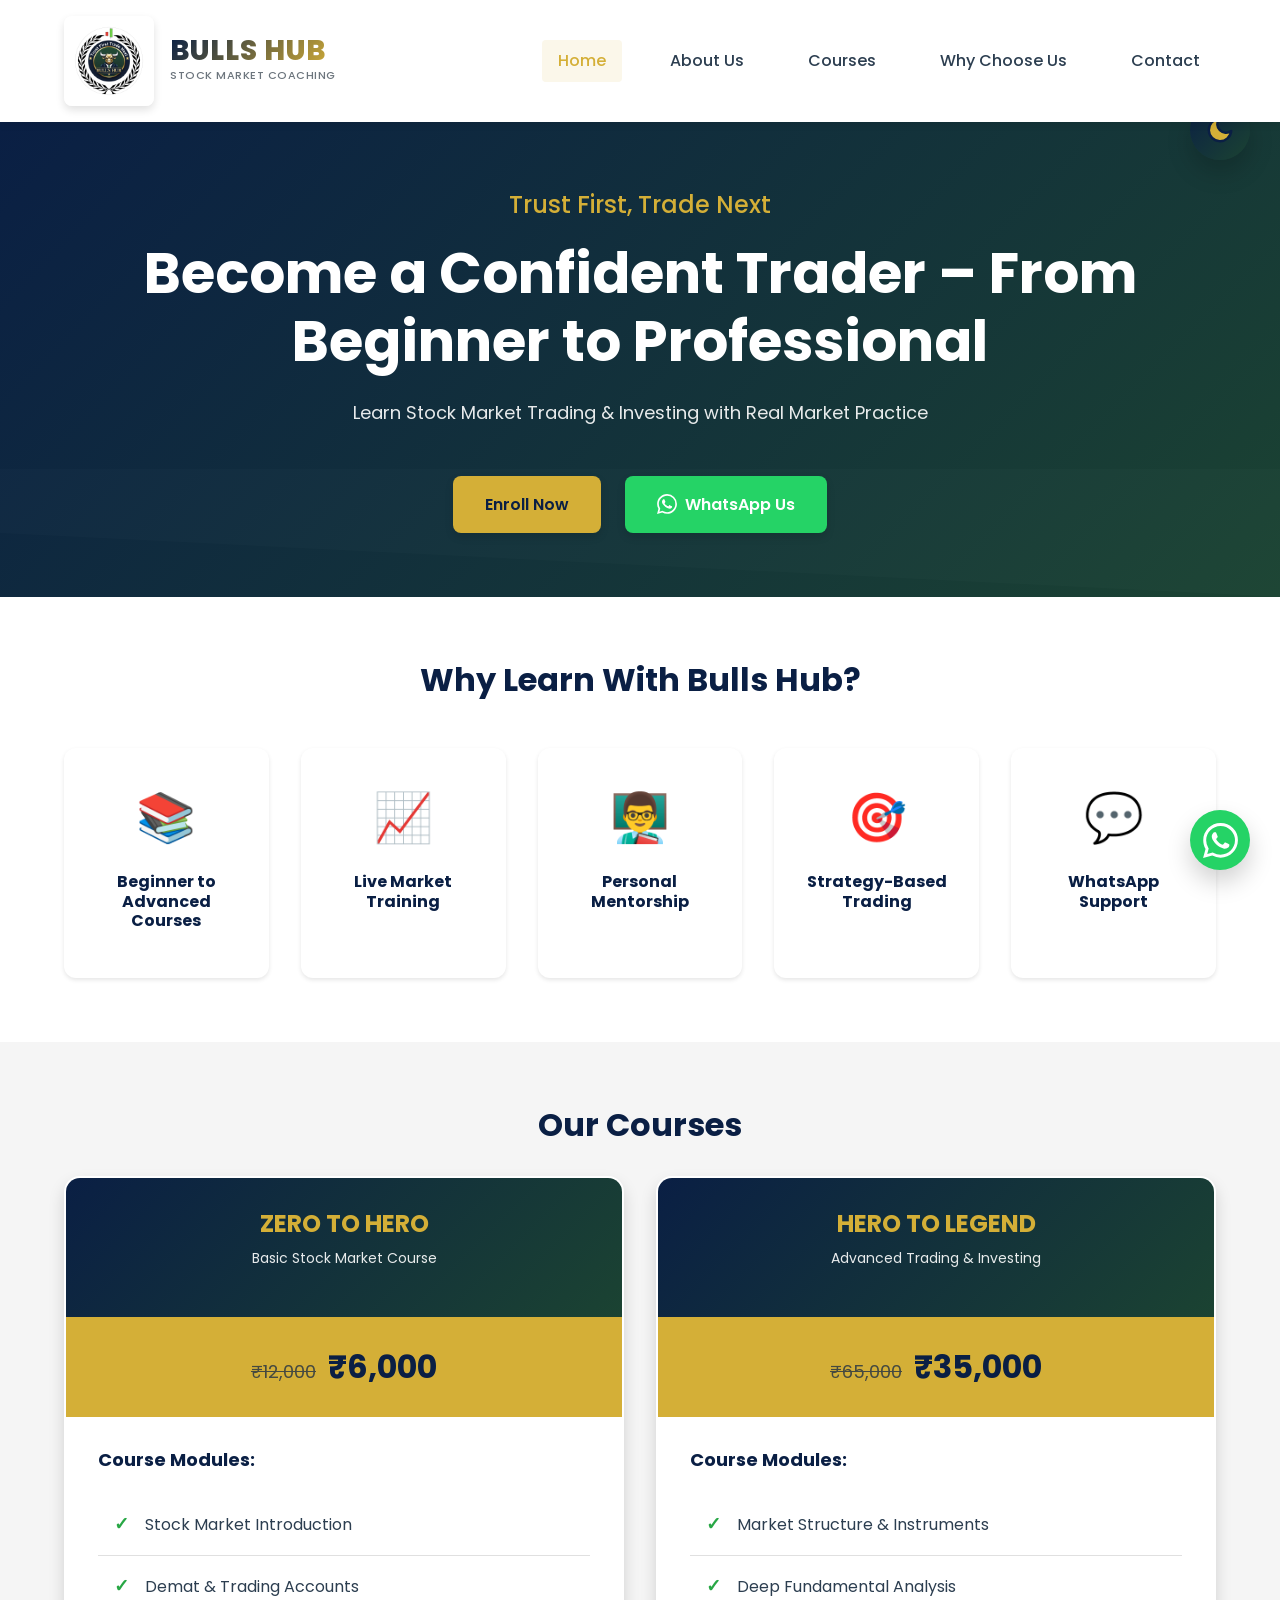
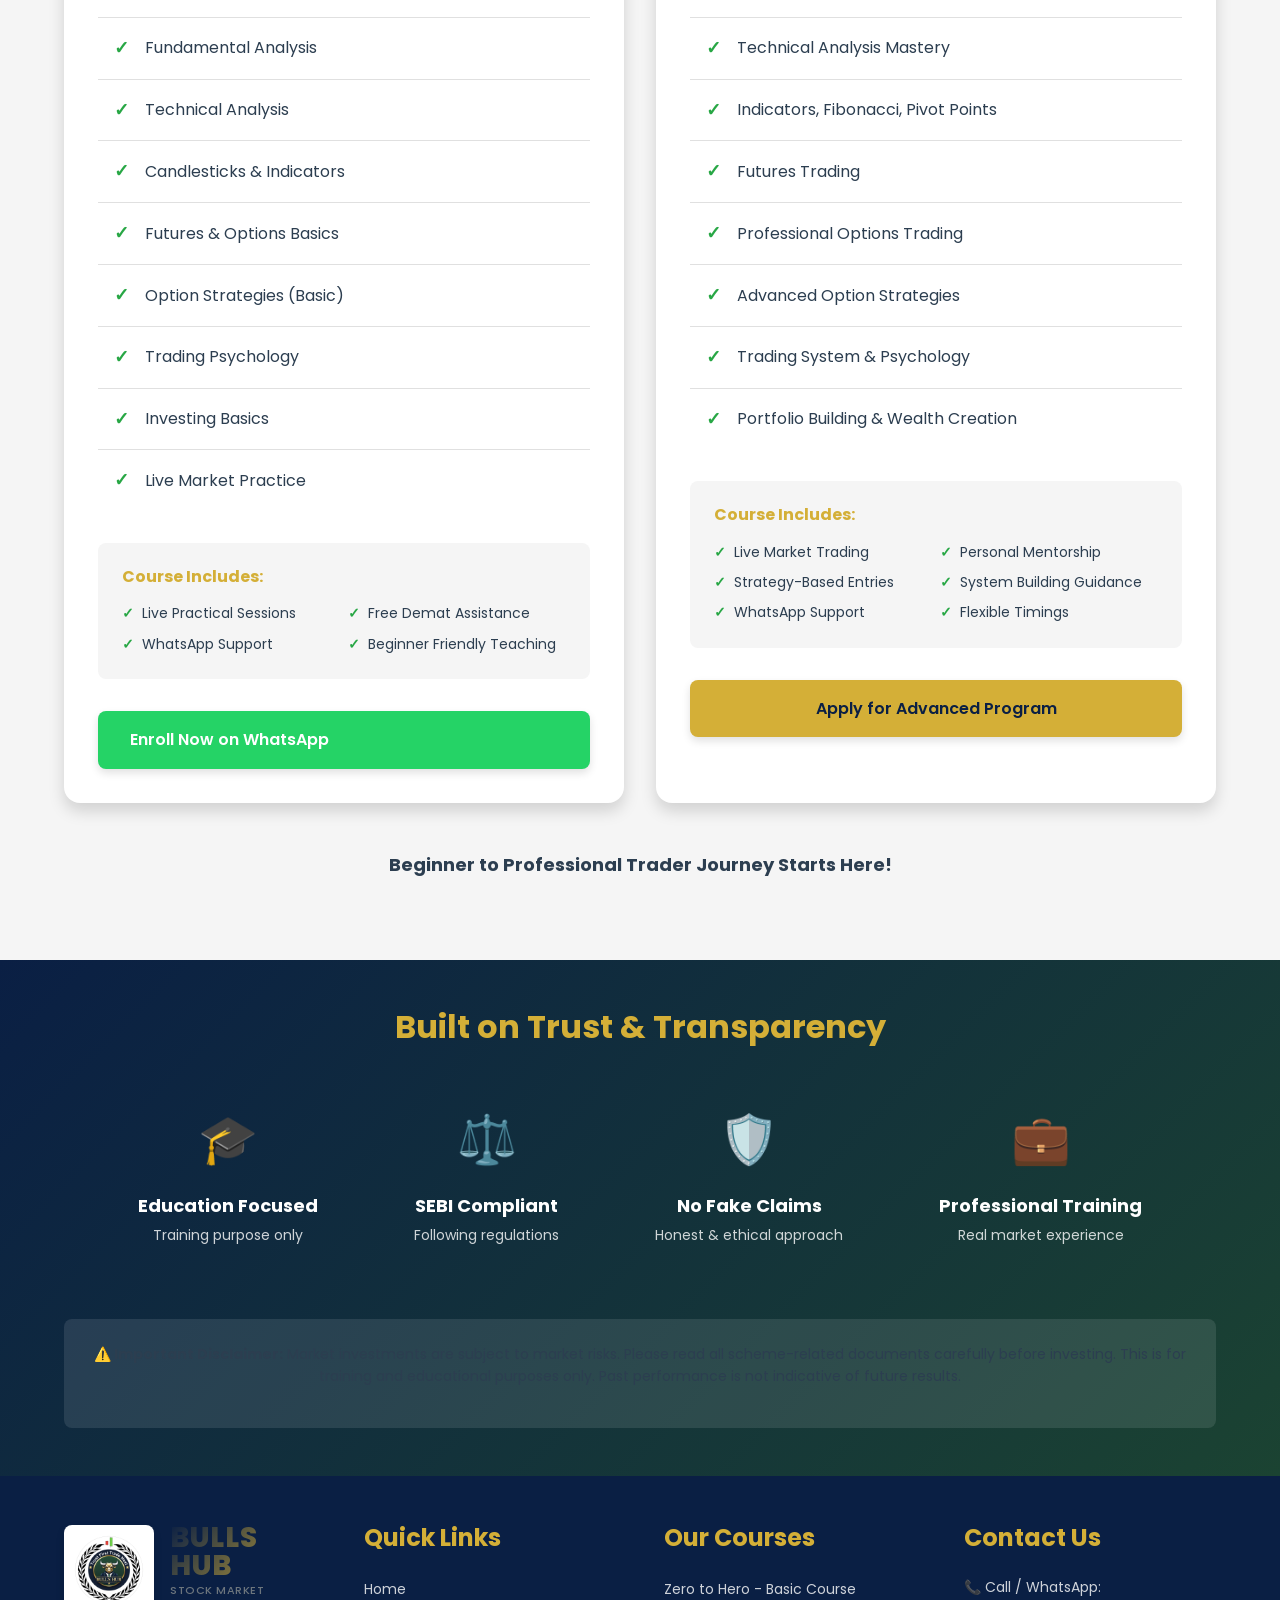
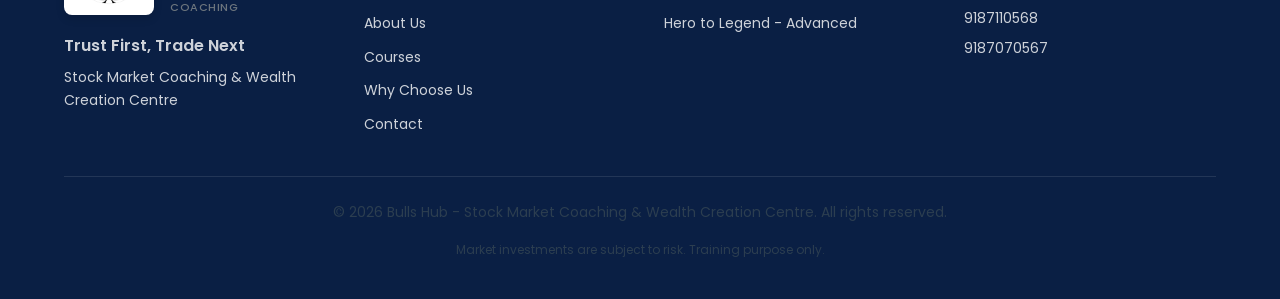
==== index.html @ 7a5d8c14 "Add files via upload" ====
<!DOCTYPE html>
<html lang="en">

<head>
    <meta charset="UTF-8">
    <meta name="viewport" content="width=device-width, initial-scale=1.0">
    <meta name="description"
        content="Bulls Hub - Stock Market Coaching & Wealth Creation Centre. Learn stock market trading and investing from beginner to professional. Trust First, Trade Next.">
    <meta name="keywords"
        content="stock market coaching, trading courses, investing education, Bulls Hub, stock market training India">
    <meta name="author" content="Bulls Hub">

    <!-- Open Graph Meta Tags -->
    <meta property="og:title" content="Bulls Hub - Stock Market Coaching & Wealth Creation Centre">
    <meta property="og:description" content="Become a Confident Trader – From Beginner to Professional">
    <meta property="og:type" content="website">

    <title>Bulls Hub - Stock Market Coaching & Wealth Creation Centre | Trust First, Trade Next</title>

    <!-- Favicon -->
    <link rel="icon" type="image/jpeg" href="assets/logo.jpg">

    <!-- Stylesheet -->
    <link rel="stylesheet" href="css/style.css">
</head>

<body>

    <!-- ============================================
         HEADER & NAVIGATION
         ============================================ -->
    <header class="header" id="header">
        <div class="container">
            <a href="index.html" class="logo-link">
                <img src="assets/logo.jpg" alt="Bulls Hub Logo" class="logo">
                <div class="brand-name">
                    <span class="brand-name-main">Bulls Hub</span>
                    <span class="brand-name-tagline">Stock Market Coaching</span>
                </div>
            </a>

            <nav class="nav" id="nav">
                <a href="index.html" class="nav-link">Home</a>
                <a href="about.html" class="nav-link">About Us</a>
                <a href="courses.html" class="nav-link">Courses</a>
                <a href="why-choose-us.html" class="nav-link">Why Choose Us</a>
                <a href="contact.html" class="nav-link">Contact</a>
            </nav>

            <button class="mobile-menu-toggle" id="mobile-menu-toggle" aria-label="Toggle navigation menu">
                <span>☰</span>
            </button>
        </div>
    </header>

    <!-- ============================================
         DARK/LIGHT MODE TOGGLE
         ============================================ -->
    <button class="theme-toggle" id="theme-toggle" aria-label="Toggle dark mode">
        <svg class="moon-icon" xmlns="http://www.w3.org/2000/svg" viewBox="0 0 24 24">
            <path d="M21 12.79A9 9 0 1 1 11.21 3 7 7 0 0 0 21 12.79z" />
        </svg>
        <svg class="sun-icon" xmlns="http://www.w3.org/2000/svg" viewBox="0 0 24 24">
            <circle cx="12" cy="12" r="5" />
            <line x1="12" y1="1" x2="12" y2="3" />
            <line x1="12" y1="21" x2="12" y2="23" />
            <line x1="4.22" y1="4.22" x2="5.64" y2="5.64" />
            <line x1="18.36" y1="18.36" x2="19.78" y2="19.78" />
            <line x1="1" y1="12" x2="3" y2="12" />
            <line x1="21" y1="12" x2="23" y2="12" />
            <line x1="4.22" y1="19.78" x2="5.64" y2="18.36" />
            <line x1="18.36" y1="5.64" x2="19.78" y2="4.22" />
        </svg>
    </button>

    <script>(function () { const t = localStorage.getItem('theme') || 'light'; document.body.setAttribute('data-theme', t); })();</script>

    <!-- ============================================
         HERO SECTION
         ============================================ -->
    <section class="hero" id="hero">
        <div class="container">
            <p class="tagline">Trust First, Trade Next</p>
            <h1>Become a Confident Trader – From Beginner to Professional</h1>
            <p class="subtitle">Learn Stock Market Trading & Investing with Real Market Practice</p>

            <div class="hero-cta">
                <a href="courses.html" class="btn btn-accent">Enroll Now</a>
                <a href="https://wa.me/919187110568?text=Hello!%20I%20am%20interested%20in%20Bulls%20Hub%20courses"
                    class="btn btn-whatsapp" target="_blank" rel="noopener">
                    <svg xmlns="http://www.w3.org/2000/svg" width="20" height="20" viewBox="0 0 24 24"
                        fill="currentColor">
                        <path
                            d="M17.472 14.382c-.297-.149-1.758-.867-2.03-.967-.273-.099-.471-.148-.67.15-.197.297-.767.966-.94 1.164-.173.199-.347.223-.644.075-.297-.15-1.255-.463-2.39-1.475-.883-.788-1.48-1.761-1.653-2.059-.173-.297-.018-.458.13-.606.134-.133.298-.347.446-.52.149-.174.198-.298.298-.497.099-.198.05-.371-.025-.52-.075-.149-.669-1.612-.916-2.207-.242-.579-.487-.5-.669-.51-.173-.008-.371-.01-.57-.01-.198 0-.52.074-.792.372-.272.297-1.04 1.016-1.04 2.479 0 1.462 1.065 2.875 1.213 3.074.149.198 2.096 3.2 5.077 4.487.709.306 1.262.489 1.694.625.712.227 1.36.195 1.871.118.571-.085 1.758-.719 2.006-1.413.248-.694.248-1.289.173-1.413-.074-.124-.272-.198-.57-.347m-5.421 7.403h-.004a9.87 9.87 0 01-5.031-1.378l-.361-.214-3.741.982.998-3.648-.235-.374a9.86 9.86 0 01-1.51-5.26c.001-5.45 4.436-9.884 9.888-9.884 2.64 0 5.122 1.03 6.988 2.898a9.825 9.825 0 012.893 6.994c-.003 5.45-4.437 9.884-9.885 9.884m8.413-18.297A11.815 11.815 0 0012.05 0C5.495 0 .16 5.335.157 11.892c0 2.096.547 4.142 1.588 5.945L.057 24l6.305-1.654a11.882 11.882 0 005.683 1.448h.005c6.554 0 11.89-5.335 11.893-11.893a11.821 11.821 0 00-3.48-8.413z" />
                    </svg>
                    WhatsApp Us
                </a>
            </div>
        </div>
    </section>

    <!-- ============================================
         HIGHLIGHTS SECTION
         ============================================ -->
    <section class="highlights section" id="highlights">
        <div class="container">
            <h2 class="text-center">Why Learn With Bulls Hub?</h2>

            <div class="highlights-grid">
                <div class="highlight-item">
                    <div class="highlight-icon">📚</div>
                    <h3>Beginner to Advanced Courses</h3>
                </div>

                <div class="highlight-item">
                    <div class="highlight-icon">📈</div>
                    <h3>Live Market Training</h3>
                </div>

                <div class="highlight-item">
                    <div class="highlight-icon">👨‍🏫</div>
                    <h3>Personal Mentorship</h3>
                </div>

                <div class="highlight-item">
                    <div class="highlight-icon">🎯</div>
                    <h3>Strategy-Based Trading</h3>
                </div>

                <div class="highlight-item">
                    <div class="highlight-icon">💬</div>
                    <h3>WhatsApp Support</h3>
                </div>
            </div>
        </div>
    </section>

    <!-- ============================================
         COURSES SECTION
         ============================================ -->
    <section class="section section-alt" id="courses">
        <div class="container">
            <h2 class="text-center mb-lg">Our Courses</h2>

            <div class="grid grid-2">
                <!-- ZERO TO HERO Course -->
                <div class="course-card">
                    <div class="course-header">
                        <h3>ZERO TO HERO</h3>
                        <p class="subtitle">Basic Stock Market Course</p>
                    </div>

                    <div class="course-price">
                        <span class="price-original">₹12,000</span>
                        <span class="price-current">₹6,000</span>
                    </div>

                    <div class="course-body">
                        <h4 class="mb-md">Course Modules:</h4>
                        <ul class="course-modules">
                            <li>Stock Market Introduction</li>
                            <li>Demat & Trading Accounts</li>
                            <li>Fundamental Analysis</li>
                            <li>Technical Analysis</li>
                            <li>Candlesticks & Indicators</li>
                            <li>Futures & Options Basics</li>
                            <li>Option Strategies (Basic)</li>
                            <li>Trading Psychology</li>
                            <li>Investing Basics</li>
                            <li>Live Market Practice</li>
                        </ul>

                        <div class="course-includes">
                            <h4>Course Includes:</h4>
                            <ul>
                                <li>Live Practical Sessions</li>
                                <li>Free Demat Assistance</li>
                                <li>WhatsApp Support</li>
                                <li>Beginner Friendly Teaching</li>
                            </ul>
                        </div>

                        <a href="https://wa.me/919187110568?text=I%20want%20to%20enroll%20in%20ZERO%20TO%20HERO%20course"
                            class="btn btn-whatsapp" style="width: 100%;" target="_blank" rel="noopener">
                            Enroll Now on WhatsApp
                        </a>
                    </div>
                </div>

                <!-- HERO TO LEGEND Course -->
                <div class="course-card">
                    <div class="course-header">
                        <h3>HERO TO LEGEND</h3>
                        <p class="subtitle">Advanced Trading & Investing</p>
                    </div>

                    <div class="course-price">
                        <span class="price-original">₹65,000</span>
                        <span class="price-current">₹35,000</span>
                    </div>

                    <div class="course-body">
                        <h4 class="mb-md">Course Modules:</h4>
                        <ul class="course-modules">
                            <li>Market Structure & Instruments</li>
                            <li>Deep Fundamental Analysis</li>
                            <li>Technical Analysis Mastery</li>
                            <li>Indicators, Fibonacci, Pivot Points</li>
                            <li>Futures Trading</li>
                            <li>Professional Options Trading</li>
                            <li>Advanced Option Strategies</li>
                            <li>Trading System & Psychology</li>
                            <li>Portfolio Building & Wealth Creation</li>
                        </ul>

                        <div class="course-includes">
                            <h4>Course Includes:</h4>
                            <ul>
                                <li>Live Market Trading</li>
                                <li>Personal Mentorship</li>
                                <li>Strategy-Based Entries</li>
                                <li>System Building Guidance</li>
                                <li>WhatsApp Support</li>
                                <li>Flexible Timings</li>
                            </ul>
                        </div>

                        <a href="https://wa.me/919187110568?text=I%20want%20to%20apply%20for%20HERO%20TO%20LEGEND%20program"
                            class="btn btn-accent" style="width: 100%;" target="_blank" rel="noopener">
                            Apply for Advanced Program
                        </a>
                    </div>
                </div>
            </div>

            <div class="text-center mt-xl">
                <p style="font-size: 18px; color: var(--color-text-dark);">
                    <strong>Beginner to Professional Trader Journey Starts Here!</strong>
                </p>
            </div>
        </div>
    </section>

    <!-- ============================================
         TRUST SECTION
         ============================================ -->
    <section class="trust-section" id="trust">
        <div class="container">
            <h2>Built on Trust & Transparency</h2>

            <div class="trust-badges">
                <div class="trust-badge">
                    <div class="trust-badge-icon">🎓</div>
                    <h4>Education Focused</h4>
                    <p>Training purpose only</p>
                </div>

                <div class="trust-badge">
                    <div class="trust-badge-icon">⚖️</div>
                    <h4>SEBI Compliant</h4>
                    <p>Following regulations</p>
                </div>

                <div class="trust-badge">
                    <div class="trust-badge-icon">🛡️</div>
                    <h4>No Fake Claims</h4>
                    <p>Honest & ethical approach</p>
                </div>

                <div class="trust-badge">
                    <div class="trust-badge-icon">💼</div>
                    <h4>Professional Training</h4>
                    <p>Real market experience</p>
                </div>
            </div>

            <div class="disclaimer">
                <p><strong>⚠️ Important Disclaimer:</strong> Market investments are subject to market risks. Please read
                    all scheme-related documents carefully before investing. This is for training and educational
                    purposes only. Past performance is not indicative of future results.</p>
            </div>
        </div>
    </section>

    <!-- ============================================
         FOOTER
         ============================================ -->
    <footer class="footer" id="footer">
        <div class="container">
            <div class="footer-content">
                <div class="footer-section">
                    <div style="display: flex; align-items: center; gap: 16px; margin-bottom: 16px;">
                        <img src="assets/logo.jpg" alt="Bulls Hub Logo" class="logo">
                        <div class="brand-name">
                            <span class="brand-name-main">Bulls Hub</span>
                            <span class="brand-name-tagline">Stock Market Coaching</span>
                        </div>
                    </div>
                    <p class="text-gold" style="font-weight: 600; font-size: 16px;">Trust First, Trade Next</p>
                    <p>Stock Market Coaching & Wealth Creation Centre</p>
                </div>

                <div class="footer-section">
                    <h3>Quick Links</h3>
                    <ul class="footer-links">
                        <li><a href="index.html">Home</a></li>
                        <li><a href="about.html">About Us</a></li>
                        <li><a href="courses.html">Courses</a></li>
                        <li><a href="why-choose-us.html">Why Choose Us</a></li>
                        <li><a href="contact.html">Contact</a></li>
                    </ul>
                </div>

                <div class="footer-section">
                    <h3>Our Courses</h3>
                    <ul class="footer-links">
                        <li><a href="courses.html#zero-to-hero">Zero to Hero - Basic Course</a></li>
                        <li><a href="courses.html#hero-to-legend">Hero to Legend - Advanced</a></li>
                    </ul>
                </div>

                <div class="footer-section">
                    <h3>Contact Us</h3>
                    <p>📞 Call / WhatsApp:</p>
                    <p><a href="tel:+919187110568">9187110568</a></p>
                    <p><a href="tel:+919187070567">9187070567</a></p>
                </div>
            </div>

            <div class="footer-bottom">
                <p>&copy; 2026 Bulls Hub - Stock Market Coaching & Wealth Creation Centre. All rights reserved.</p>
                <p style="margin-top: 8px; font-size: 12px;">Market investments are subject to risk. Training purpose
                    only.</p>
            </div>
        </div>
    </footer>

    <!-- ============================================
         WHATSAPP FLOATING BUTTON
         ============================================ -->
    <a href="https://wa.me/919187110568" class="whatsapp-float" target="_blank" rel="noopener"
        aria-label="Contact us on WhatsApp">
        <svg xmlns="http://www.w3.org/2000/svg" viewBox="0 0 24 24">
            <path
                d="M17.472 14.382c-.297-.149-1.758-.867-2.03-.967-.273-.099-.471-.148-.67.15-.197.297-.767.966-.94 1.164-.173.199-.347.223-.644.075-.297-.15-1.255-.463-2.39-1.475-.883-.788-1.48-1.761-1.653-2.059-.173-.297-.018-.458.13-.606.134-.133.298-.347.446-.52.149-.174.198-.298.298-.497.099-.198.05-.371-.025-.52-.075-.149-.669-1.612-.916-2.207-.242-.579-.487-.5-.669-.51-.173-.008-.371-.01-.57-.01-.198 0-.52.074-.792.372-.272.297-1.04 1.016-1.04 2.479 0 1.462 1.065 2.875 1.213 3.074.149.198 2.096 3.2 5.077 4.487.709.306 1.262.489 1.694.625.712.227 1.36.195 1.871.118.571-.085 1.758-.719 2.006-1.413.248-.694.248-1.289.173-1.413-.074-.124-.272-.198-.57-.347m-5.421 7.403h-.004a9.87 9.87 0 01-5.031-1.378l-.361-.214-3.741.982.998-3.648-.235-.374a9.86 9.86 0 01-1.51-5.26c.001-5.45 4.436-9.884 9.888-9.884 2.64 0 5.122 1.03 6.988 2.898a9.825 9.825 0 012.893 6.994c-.003 5.45-4.437 9.884-9.885 9.884m8.413-18.297A11.815 11.815 0 0012.05 0C5.495 0 .16 5.335.157 11.892c0 2.096.547 4.142 1.588 5.945L.057 24l6.305-1.654a11.882 11.882 0 005.683 1.448h.005c6.554 0 11.89-5.335 11.893-11.893a11.821 11.821 0 00-3.48-8.413z" />
        </svg>
    </a>

    <!-- JavaScript -->
    <script src="js/main.js"></script>
</body>

</html>
---- css/style.css ----
/* ============================================
   BULLS HUB - Stock Market Coaching Institute
   Design System & Styles
   ============================================ */

/* ============================================
   IMPORTS
   ============================================ */
@import url('https://fonts.googleapis.com/css2?family=Poppins:wght@300;400;500;600;700&display=swap');

/* ============================================
   CSS VARIABLES - DESIGN TOKENS
   ============================================ */
:root {
  /* Colors */
  --color-primary: #0A1F44;
  /* Dark Navy Blue */
  --color-secondary: #1B4332;
  /* Deep Green */
  --color-accent: #D4AF37;
  /* Gold */
  --color-bg-white: #FFFFFF;
  --color-bg-light: #F5F5F5;
  --color-text-dark: #2C3E50;
  --color-text-light: #6C757D;
  --color-success: #28A745;
  --color-danger: #DC3545;
  --color-border: #E0E0E0;

  /* Typography */
  --font-family: 'Poppins', sans-serif;
  --font-size-base: 16px;
  --font-size-sm: 14px;
  --font-size-lg: 18px;
  --font-size-xl: 24px;
  --font-size-2xl: 32px;
  --font-size-3xl: 48px;
  --line-height: 1.6;

  /* Spacing */
  --spacing-xs: 8px;
  --spacing-sm: 16px;
  --spacing-md: 24px;
  --spacing-lg: 32px;
  --spacing-xl: 48px;
  --spacing-2xl: 64px;

  /* Border Radius */
  --radius-sm: 4px;
  --radius-md: 8px;
  --radius-lg: 12px;
  --radius-xl: 16px;

  /* Shadows */
  --shadow-sm: 0 2px 4px rgba(0, 0, 0, 0.1);
  --shadow-md: 0 4px 8px rgba(0, 0, 0, 0.12);
  --shadow-lg: 0 8px 16px rgba(0, 0, 0, 0.15);
  --shadow-xl: 0 12px 24px rgba(0, 0, 0, 0.18);

  /* Transitions */
  --transition-fast: 0.2s ease;
  --transition-base: 0.3s ease;
  --transition-slow: 0.5s ease;
}

/* ============================================
   DARK MODE VARIABLES
   ============================================ */
[data-theme="dark"] {
  /* Dark Mode Colors */
  --color-primary: #1E3A5F;
  /* Lighter Navy Blue for better contrast */
  --color-secondary: #2D5F4A;
  /* Lighter Deep Green */
  --color-accent: #F4D03F;
  /* Brighter Gold */
  --color-bg-white: #0F172A;
  /* Very Dark Blue-Gray */
  --color-bg-light: #1E293B;
  /* Slightly Lighter Dark */
  --color-text-dark: #F8FAFC;
  /* Off-White Text */
  --color-text-light: #94A3B8;
  /* Muted Text */
  --color-success: #4ADE80;
  --color-danger: #F87171;
  --color-border: #334155;

  /* Shadows for dark mode */
  --shadow-sm: 0 2px 4px rgba(0, 0, 0, 0.4);
  --shadow-md: 0 4px 8px rgba(0, 0, 0, 0.5);
  --shadow-lg: 0 8px 16px rgba(0, 0, 0, 0.6);
  --shadow-xl: 0 12px 24px rgba(0, 0, 0, 0.7);
}

/* ============================================
   RESET & BASE STYLES
   ============================================ */
* {
  margin: 0;
  padding: 0;
  box-sizing: border-box;
}

html {
  scroll-behavior: smooth;
  font-size: var(--font-size-base);
}

body {
  font-family: var(--font-family);
  line-height: var(--line-height);
  color: var(--color-text-dark);
  background-color: var(--color-bg-white);
  overflow-x: hidden;
  cursor: url('../assets/bull-cursor.svg') 16 16, auto;
  transition: background-color var(--transition-base), color var(--transition-base);
}

/* ============================================
   DARK/LIGHT MODE TOGGLE
   ============================================ */
.theme-toggle {
  position: fixed;
  bottom: 100px;
  /* Above WhatsApp button */
  right: var(--spacing-md);
  width: 50px;
  height: 50px;
  border-radius: 50%;
  background: var(--color-bg-white);
  border: 1px solid var(--color-border);
  display: flex;
  align-items: center;
  justify-content: center;
  cursor: url('../assets/bull-cursor-gold.svg') 16 16, pointer;
  z-index: 1000;
  box-shadow: var(--shadow-lg);
  transition: var(--transition-base);
}

.theme-toggle:hover {
  transform: scale(1.1) rotate(15deg);
  background: var(--color-accent);
}

.theme-toggle svg {
  width: 24px;
  height: 24px;
  fill: none;
  stroke: var(--color-primary);
  stroke-width: 2;
  stroke-linecap: round;
  stroke-linejoin: round;
  transition: var(--transition-base);
}

.theme-toggle:hover svg {
  stroke: var(--color-bg-white);
}

[data-theme="dark"] .theme-toggle {
  background: var(--color-bg-light);
  border-color: var(--color-border);
}

[data-theme="dark"] .theme-toggle svg {
  stroke: var(--color-accent);
}

img {
  max-width: 100%;
  height: auto;
  display: block;
}

a {
  text-decoration: none;
  color: inherit;
  transition: var(--transition-base);
  cursor: url('../assets/bull-cursor-gold.svg') 16 16, pointer;
}

button,
.btn {
  cursor: url('../assets/bull-cursor-gold.svg') 16 16, pointer;
}

ul,
ol {
  list-style: none;
}

/* ============================================
   TYPOGRAPHY
   ============================================ */
h1,
h2,
h3,
h4,
h5,
h6 {
  font-weight: 700;
  line-height: 1.2;
  margin-bottom: var(--spacing-sm);
  color: var(--color-primary);
}

h1 {
  font-size: var(--font-size-3xl);
}

h2 {
  font-size: var(--font-size-2xl);
}

h3 {
  font-size: var(--font-size-xl);
}

h4 {
  font-size: var(--font-size-lg);
}

p {
  margin-bottom: var(--spacing-sm);
  color: var(--color-text-dark);
}

.text-center {
  text-align: center;
}

.text-gold {
  color: var(--color-accent);
}

.text-white {
  color: var(--color-bg-white);
}

/* ============================================
   LAYOUT UTILITIES
   ============================================ */
.container {
  max-width: 1200px;
  margin: 0 auto;
  padding: 0 var(--spacing-md);
}

.section {
  padding: var(--spacing-2xl) 0;
}

.section-alt {
  background-color: var(--color-bg-light);
}

.grid {
  display: grid;
  gap: var(--spacing-lg);
}

.grid-2 {
  grid-template-columns: repeat(auto-fit, minmax(300px, 1fr));
}

.grid-3 {
  grid-template-columns: repeat(auto-fit, minmax(250px, 1fr));
}

.flex {
  display: flex;
  gap: var(--spacing-md);
}

.flex-center {
  display: flex;
  justify-content: center;
  align-items: center;
}

.flex-between {
  display: flex;
  justify-content: space-between;
  align-items: center;
}

/* ============================================
   HEADER & NAVIGATION
   ============================================ */
.header {
  background-color: var(--color-bg-white);
  box-shadow: var(--shadow-md);
  position: sticky;
  top: 0;
  z-index: 1000;
  transition: var(--transition-base);
}

.header .container {
  display: flex;
  justify-content: space-between;
  align-items: center;
  padding: var(--spacing-sm) var(--spacing-md);
}

.logo-link {
  display: flex;
  align-items: center;
  gap: var(--spacing-sm);
  text-decoration: none;
}

.logo {
  height: 90px;
  width: auto;
  border-radius: var(--radius-md);
  box-shadow: var(--shadow-md);
  transition: var(--transition-base);
}

.logo:hover {
  transform: scale(1.05);
  box-shadow: var(--shadow-lg);
}

.brand-name {
  display: flex;
  flex-direction: column;
  gap: 2px;
}

.brand-name-main {
  font-size: 28px;
  font-weight: 800;
  background: linear-gradient(135deg, var(--color-primary), var(--color-accent));
  -webkit-background-clip: text;
  -webkit-text-fill-color: transparent;
  background-clip: text;
  letter-spacing: 1px;
  text-transform: uppercase;
  line-height: 1;
}

.brand-name-tagline {
  font-size: 11px;
  color: var(--color-text-light);
  font-weight: 500;
  letter-spacing: 0.5px;
  text-transform: uppercase;
}

.nav {
  display: flex;
  gap: var(--spacing-lg);
  align-items: center;
}

.nav-link {
  font-weight: 500;
  color: var(--color-text-dark);
  padding: var(--spacing-xs) var(--spacing-sm);
  border-radius: var(--radius-sm);
  transition: var(--transition-fast);
}

.nav-link:hover,
.nav-link.active {
  color: var(--color-accent);
  background-color: rgba(212, 175, 55, 0.1);
}

.mobile-menu-toggle {
  display: none;
  background: none;
  border: none;
  font-size: 28px;
  color: var(--color-primary);
  cursor: url('../assets/bull-cursor-gold.svg') 16 16, pointer;
}

/* ============================================
   BUTTONS
   ============================================ */
.btn {
  display: inline-block;
  padding: var(--spacing-sm) var(--spacing-lg);
  font-size: var(--font-size-base);
  font-weight: 600;
  text-align: center;
  border-radius: var(--radius-md);
  border: none;
  cursor: pointer;
  transition: var(--transition-base);
  text-decoration: none;
}

.btn-primary {
  background: linear-gradient(135deg, var(--color-primary), var(--color-secondary));
  color: var(--color-bg-white);
  box-shadow: var(--shadow-md);
}

.btn-primary:hover {
  transform: translateY(-2px);
  box-shadow: var(--shadow-lg);
}

.btn-accent {
  background-color: var(--color-accent);
  color: var(--color-primary);
  box-shadow: var(--shadow-md);
}

.btn-accent:hover {
  background-color: #C5A028;
  transform: translateY(-2px);
  box-shadow: var(--shadow-lg);
}

.btn-whatsapp {
  background-color: #25D366;
  color: var(--color-bg-white);
  box-shadow: var(--shadow-md);
  display: inline-flex;
  align-items: center;
  gap: var(--spacing-xs);
}

.btn-whatsapp:hover {
  background-color: #20BA5A;
  transform: translateY(-2px);
  box-shadow: var(--shadow-lg);
}

.btn-outline {
  background-color: transparent;
  border: 2px solid var(--color-primary);
  color: var(--color-primary);
}

.btn-outline:hover {
  background-color: var(--color-primary);
  color: var(--color-bg-white);
}

/* ============================================
   HERO SECTION
   ============================================ */
.hero {
  background: linear-gradient(135deg, var(--color-primary) 0%, var(--color-secondary) 100%);
  color: var(--color-bg-white);
  padding: var(--spacing-2xl) 0;
  text-align: center;
  position: relative;
  overflow: hidden;
}

.hero::before {
  content: '';
  position: absolute;
  top: 0;
  left: 0;
  right: 0;
  bottom: 0;
  background: url('data:image/svg+xml,<svg xmlns="http://www.w3.org/2000/svg" viewBox="0 0 1200 120"><path d="M0,0 L1200,0 L1200,120 L0,60 Z" fill="rgba(255,255,255,0.05)"/></svg>') repeat-x bottom;
  opacity: 0.3;
  pointer-events: none;
}

.hero .container {
  position: relative;
  z-index: 1;
}

.hero h1 {
  color: var(--color-bg-white);
  font-size: clamp(32px, 5vw, 56px);
  margin-bottom: var(--spacing-md);
  animation: fadeInUp 0.8s ease;
}

.hero .tagline {
  font-size: var(--font-size-xl);
  color: var(--color-accent);
  margin-bottom: var(--spacing-sm);
  font-weight: 500;
  animation: fadeInUp 0.8s ease 0.2s both;
}

.hero .subtitle {
  font-size: var(--font-size-lg);
  margin-bottom: var(--spacing-xl);
  color: rgba(255, 255, 255, 0.9);
  max-width: 800px;
  margin-left: auto;
  margin-right: auto;
  animation: fadeInUp 0.8s ease 0.4s both;
}

.hero-cta {
  display: flex;
  gap: var(--spacing-md);
  justify-content: center;
  flex-wrap: wrap;
  animation: fadeInUp 0.8s ease 0.6s both;
}

/* ============================================
   CARDS
   ============================================ */
.card {
  background-color: var(--color-bg-white);
  border-radius: var(--radius-lg);
  padding: var(--spacing-lg);
  box-shadow: var(--shadow-md);
  transition: var(--transition-base);
  border: 1px solid var(--color-border);
}

.card:hover {
  transform: translateY(-4px);
  box-shadow: var(--shadow-xl);
}

.card-icon {
  width: 60px;
  height: 60px;
  background: linear-gradient(135deg, var(--color-primary), var(--color-secondary));
  border-radius: var(--radius-md);
  display: flex;
  align-items: center;
  justify-content: center;
  margin-bottom: var(--spacing-md);
  font-size: 28px;
  color: var(--color-bg-white);
}

.card h3 {
  margin-bottom: var(--spacing-sm);
  color: var(--color-primary);
}

.card p {
  color: var(--color-text-light);
  font-size: var(--font-size-sm);
}

/* ============================================
   INFO CARDS (Themed blocks)
   ============================================ */
.info-card {
  padding: var(--spacing-lg);
  border-radius: var(--radius-lg);
  margin-bottom: var(--spacing-lg);
  background-color: var(--color-bg-light);
  border-left: 4px solid var(--color-accent);
  transition: var(--transition-base);
}

.info-card-blue {
  border-left-color: var(--color-primary);
}

.info-card h4 {
  color: var(--color-primary);
  margin-bottom: var(--spacing-sm);
}

/* ============================================
   COURSE CARDS
   ============================================ */
.course-card {
  background-color: var(--color-bg-white);
  border-radius: var(--radius-xl);
  overflow: hidden;
  box-shadow: var(--shadow-lg);
  transition: var(--transition-base);
  border: 2px solid transparent;
}

.course-card:hover {
  transform: translateY(-8px);
  box-shadow: var(--shadow-xl);
  border-color: var(--color-accent);
}

.course-header {
  background: linear-gradient(135deg, var(--color-primary), var(--color-secondary));
  color: var(--color-bg-white);
  padding: var(--spacing-lg);
  text-align: center;
}

.course-header h3 {
  color: var(--color-accent);
  font-size: var(--font-size-xl);
  margin-bottom: var(--spacing-xs);
}

.course-header .subtitle {
  font-size: var(--font-size-sm);
  color: rgba(255, 255, 255, 0.9);
}

.course-price {
  background-color: var(--color-accent);
  color: var(--color-primary);
  padding: var(--spacing-md);
  text-align: center;
}

.price-original {
  text-decoration: line-through;
  font-size: var(--font-size-lg);
  opacity: 0.7;
  margin-right: var(--spacing-xs);
}

.price-current {
  font-size: var(--font-size-2xl);
  font-weight: 700;
}

.course-body {
  padding: var(--spacing-lg);
}

.course-modules {
  list-style: none;
  margin-bottom: var(--spacing-lg);
}

.course-modules li {
  padding: var(--spacing-sm);
  border-bottom: 1px solid var(--color-border);
  display: flex;
  align-items: center;
  gap: var(--spacing-sm);
}

.course-modules li:last-child {
  border-bottom: none;
}

.course-modules li::before {
  content: '✓';
  color: var(--color-success);
  font-weight: 700;
  font-size: var(--font-size-lg);
}

.course-includes {
  background-color: var(--color-bg-light);
  padding: var(--spacing-md);
  border-radius: var(--radius-md);
  margin-bottom: var(--spacing-lg);
}

.course-includes h4 {
  color: var(--color-accent);
  margin-bottom: var(--spacing-sm);
  font-size: var(--font-size-base);
}

.course-includes ul {
  display: grid;
  grid-template-columns: repeat(auto-fit, minmax(200px, 1fr));
  gap: var(--spacing-xs);
}

.course-includes li {
  display: flex;
  align-items: center;
  gap: var(--spacing-xs);
  font-size: var(--font-size-sm);
}

.course-includes li::before {
  content: '✓';
  color: var(--color-success);
  font-weight: 700;
}

/* ============================================
   HIGHLIGHTS SECTION
   ============================================ */
.highlights {
  padding: var(--spacing-2xl) 0;
}

.highlights-grid {
  display: grid;
  grid-template-columns: repeat(auto-fit, minmax(200px, 1fr));
  gap: var(--spacing-lg);
  margin-top: var(--spacing-xl);
}

.highlight-item {
  text-align: center;
  padding: var(--spacing-lg);
  background-color: var(--color-bg-white);
  border-radius: var(--radius-lg);
  box-shadow: var(--shadow-sm);
  transition: var(--transition-base);
}

.highlight-item:hover {
  transform: translateY(-4px);
  box-shadow: var(--shadow-md);
}

.highlight-icon {
  font-size: 48px;
  margin-bottom: var(--spacing-sm);
}

.highlight-item h3 {
  font-size: var(--font-size-base);
  color: var(--color-primary);
}

/* ============================================
   TRUST SECTION
   ============================================ */
.trust-section {
  background: linear-gradient(135deg, var(--color-primary), var(--color-secondary));
  color: var(--color-bg-white);
  padding: var(--spacing-xl) 0;
  text-align: center;
}

.trust-section h2 {
  color: var(--color-accent);
  margin-bottom: var(--spacing-lg);
}

.trust-badges {
  display: flex;
  justify-content: center;
  gap: var(--spacing-xl);
  flex-wrap: wrap;
  margin-top: var(--spacing-lg);
}

.trust-badge {
  text-align: center;
  padding: var(--spacing-md);
}

.trust-badge-icon {
  font-size: 48px;
  margin-bottom: var(--spacing-sm);
  color: var(--color-accent);
}

.trust-badge h4 {
  color: var(--color-bg-white);
  margin-bottom: var(--spacing-xs);
}

.trust-badge p {
  color: rgba(255, 255, 255, 0.8);
  font-size: var(--font-size-sm);
}

.disclaimer {
  margin-top: var(--spacing-lg);
  padding: var(--spacing-md);
  background-color: rgba(255, 255, 255, 0.1);
  border-radius: var(--radius-md);
  font-size: var(--font-size-sm);
  color: rgba(255, 255, 255, 0.9);
}

/* ============================================
   FOOTER
   ============================================ */
.footer {
  background-color: var(--color-primary);
  color: var(--color-bg-white);
  padding: var(--spacing-xl) 0 var(--spacing-md);
}

.footer-content {
  display: grid;
  grid-template-columns: repeat(auto-fit, minmax(250px, 1fr));
  gap: var(--spacing-xl);
  margin-bottom: var(--spacing-lg);
}

.footer-section h3 {
  color: var(--color-accent);
  margin-bottom: var(--spacing-md);
}

.footer-section p,
.footer-section a {
  color: rgba(255, 255, 255, 0.8);
  font-size: var(--font-size-sm);
  margin-bottom: var(--spacing-xs);
}

.footer-section a:hover {
  color: var(--color-accent);
}

.footer-links {
  list-style: none;
}

.footer-links li {
  margin-bottom: var(--spacing-xs);
}

.footer-bottom {
  border-top: 1px solid rgba(255, 255, 255, 0.1);
  padding-top: var(--spacing-md);
  text-align: center;
  font-size: var(--font-size-sm);
  color: rgba(255, 255, 255, 0.7);
}

/* ============================================
   CONTACT FORM
   ============================================ */
.contact-form {
  background-color: var(--color-bg-white);
  padding: var(--spacing-xl);
  border-radius: var(--radius-lg);
  box-shadow: var(--shadow-lg);
  max-width: 600px;
  margin: 0 auto;
}

.form-group {
  margin-bottom: var(--spacing-md);
}

.form-group label {
  display: block;
  margin-bottom: var(--spacing-xs);
  font-weight: 500;
  color: var(--color-primary);
}

.form-group input,
.form-group textarea {
  width: 100%;
  padding: var(--spacing-sm);
  border: 1px solid var(--color-border);
  border-radius: var(--radius-md);
  font-family: var(--font-family);
  font-size: var(--font-size-base);
  transition: var(--transition-fast);
}

.form-group input:focus,
.form-group textarea:focus {
  outline: none;
  border-color: var(--color-accent);
  box-shadow: 0 0 0 3px rgba(212, 175, 55, 0.1);
}

.form-group textarea {
  resize: vertical;
  min-height: 120px;
}

/* ============================================
   WHATSAPP FLOATING BUTTON
   ============================================ */
.whatsapp-float {
  position: fixed;
  bottom: 30px;
  right: 30px;
  width: 60px;
  height: 60px;
  background-color: #25D366;
  border-radius: 50%;
  display: flex;
  align-items: center;
  justify-content: center;
  box-shadow: var(--shadow-xl);
  z-index: 999;
  transition: var(--transition-base);
  cursor: pointer;
}

.whatsapp-float:hover {
  transform: scale(1.1);
  box-shadow: 0 8px 24px rgba(37, 211, 102, 0.4);
}

.whatsapp-float svg {
  width: 35px;
  height: 35px;
  fill: var(--color-bg-white);
}

/* ============================================
   ANIMATIONS
   ============================================ */
@keyframes fadeInUp {
  from {
    opacity: 0;
    transform: translateY(30px);
  }

  to {
    opacity: 1;
    transform: translateY(0);
  }
}

@keyframes fadeIn {
  from {
    opacity: 0;
  }

  to {
    opacity: 1;
  }
}

.fade-in {
  animation: fadeIn 0.6s ease;
}

.fade-in-up {
  animation: fadeInUp 0.8s ease;
}

/* ============================================
   RESPONSIVE DESIGN
   ============================================ */
@media (max-width: 768px) {

  /* Typography */
  h1 {
    font-size: var(--font-size-2xl);
  }

  h2 {
    font-size: var(--font-size-xl);
  }

  /* Navigation */
  .nav {
    position: fixed;
    top: 76px;
    left: -100%;
    width: 100%;
    height: calc(100vh - 76px);
    background-color: var(--color-bg-white);
    flex-direction: column;
    padding: var(--spacing-lg);
    box-shadow: var(--shadow-lg);
    transition: var(--transition-base);
    z-index: 999;
  }

  .nav.active {
    left: 0;
  }

  .mobile-menu-toggle {
    display: block;
  }

  /* Logo and Brand */
  .logo {
    height: 70px;
  }

  .brand-name-main {
    font-size: 22px;
  }

  .brand-name-tagline {
    font-size: 9px;
  }

  /* Hero */
  .hero {
    padding: var(--spacing-xl) 0;
  }

  .hero-cta {
    flex-direction: column;
    align-items: stretch;
  }

  .hero-cta .btn {
    width: 100%;
  }

  /* Sections */
  .section {
    padding: var(--spacing-xl) 0;
  }

  /* Grid */
  .grid-2,
  .grid-3 {
    grid-template-columns: 1fr;
  }

  /* Footer */
  .footer-content {
    grid-template-columns: 1fr;
    text-align: center;
  }

  /* WhatsApp Float */
  .whatsapp-float {
    bottom: 20px;
    right: 20px;
    width: 50px;
    height: 50px;
  }

  .whatsapp-float svg {
    width: 28px;
    height: 28px;
  }
}

@media (max-width: 480px) {
  .container {
    padding: 0 var(--spacing-sm);
  }

  .card,
  .course-card {
    padding: var(--spacing-md);
  }

  .btn {
    padding: var(--spacing-sm) var(--spacing-md);
    font-size: var(--font-size-sm);
  }

  /* Logo and Brand */
  .logo {
    height: 55px;
  }

  .brand-name-main {
    font-size: 18px;
  }

  .brand-name-tagline {
    font-size: 8px;
  }
}

/* ============================================
   UTILITY CLASSES
   ============================================ */
.mb-sm {
  margin-bottom: var(--spacing-sm);
}

.mb-md {
  margin-bottom: var(--spacing-md);
}

.mb-lg {
  margin-bottom: var(--spacing-lg);
}

.mb-xl {
  margin-bottom: var(--spacing-xl);
}

.mt-sm {
  margin-top: var(--spacing-sm);
}

.mt-md {
  margin-top: var(--spacing-md);
}

.mt-lg {
  margin-top: var(--spacing-lg);
}

.mt-xl {
  margin-top: var(--spacing-xl);
}

.hidden {
  display: none;
}

.visible {
  display: block;
}

/* ============================================
   DARK MODE TOGGLE
   ============================================ */
.theme-toggle {
  position: fixed;
  top: 100px;
  right: 30px;
  width: 60px;
  height: 60px;
  background: linear-gradient(135deg, var(--color-primary), var(--color-secondary));
  border-radius: 50%;
  border: none;
  box-shadow: var(--shadow-xl);
  z-index: 998;
  display: flex;
  align-items: center;
  justify-content: center;
  transition: var(--transition-base);
  cursor: pointer;
  overflow: hidden;
}

.theme-toggle:hover {
  transform: scale(1.1) rotate(15deg);
  box-shadow: 0 8px 24px rgba(212, 175, 55, 0.4);
}

.theme-toggle svg {
  width: 30px;
  height: 30px;
  fill: var(--color-accent);
  transition: var(--transition-base);
}

.theme-toggle:active {
  transform: scale(0.95);
}

/* Hide/show icons based on theme */
[data-theme="light"] .theme-toggle .moon-icon {
  display: block;
}

[data-theme="light"] .theme-toggle .sun-icon {
  display: none;
}

[data-theme="dark"] .theme-toggle .moon-icon {
  display: none;
}

[data-theme="dark"] .theme-toggle .sun-icon {
  display: block;
}

/* Responsive */
@media (max-width: 768px) {
  .theme-toggle {
    width: 50px;
    height: 50px;
    top: 85px;
    right: 20px;
  }

  .theme-toggle svg {
    width: 24px;
    height: 24px;
  }
}
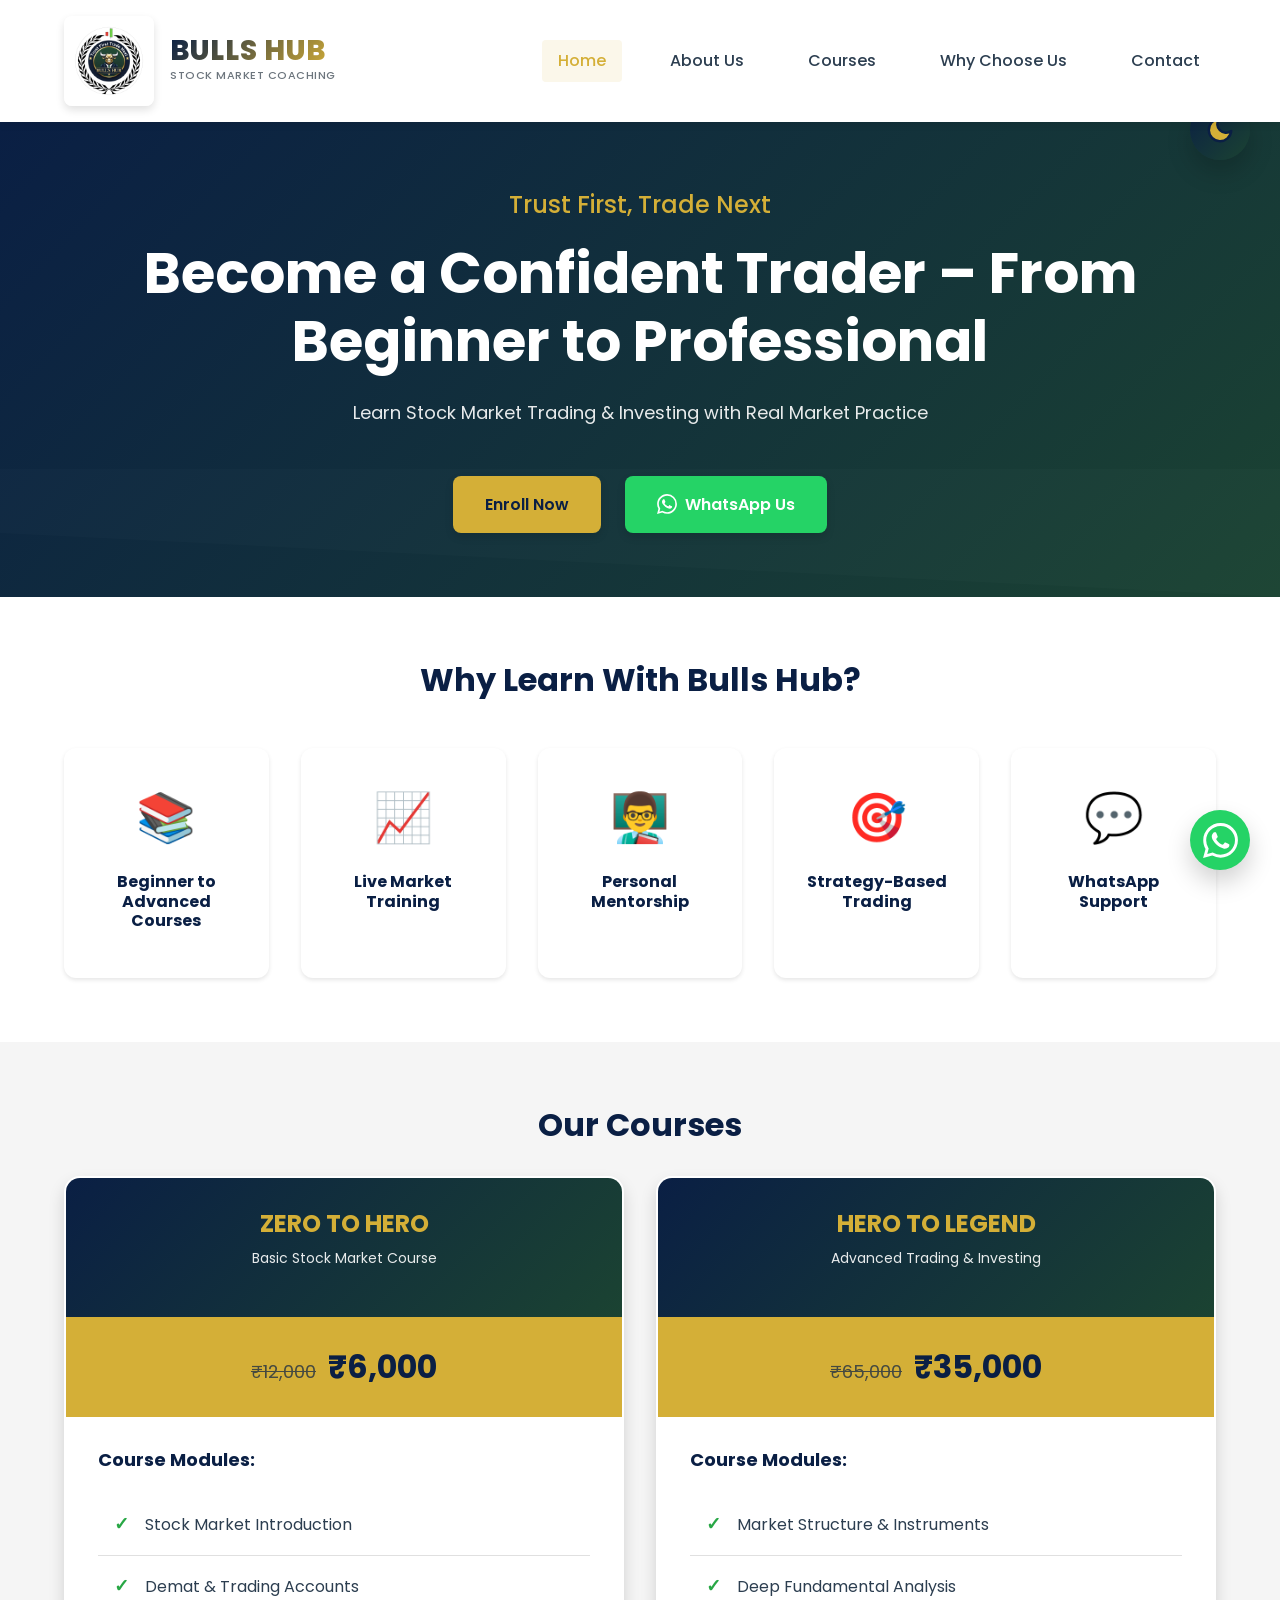
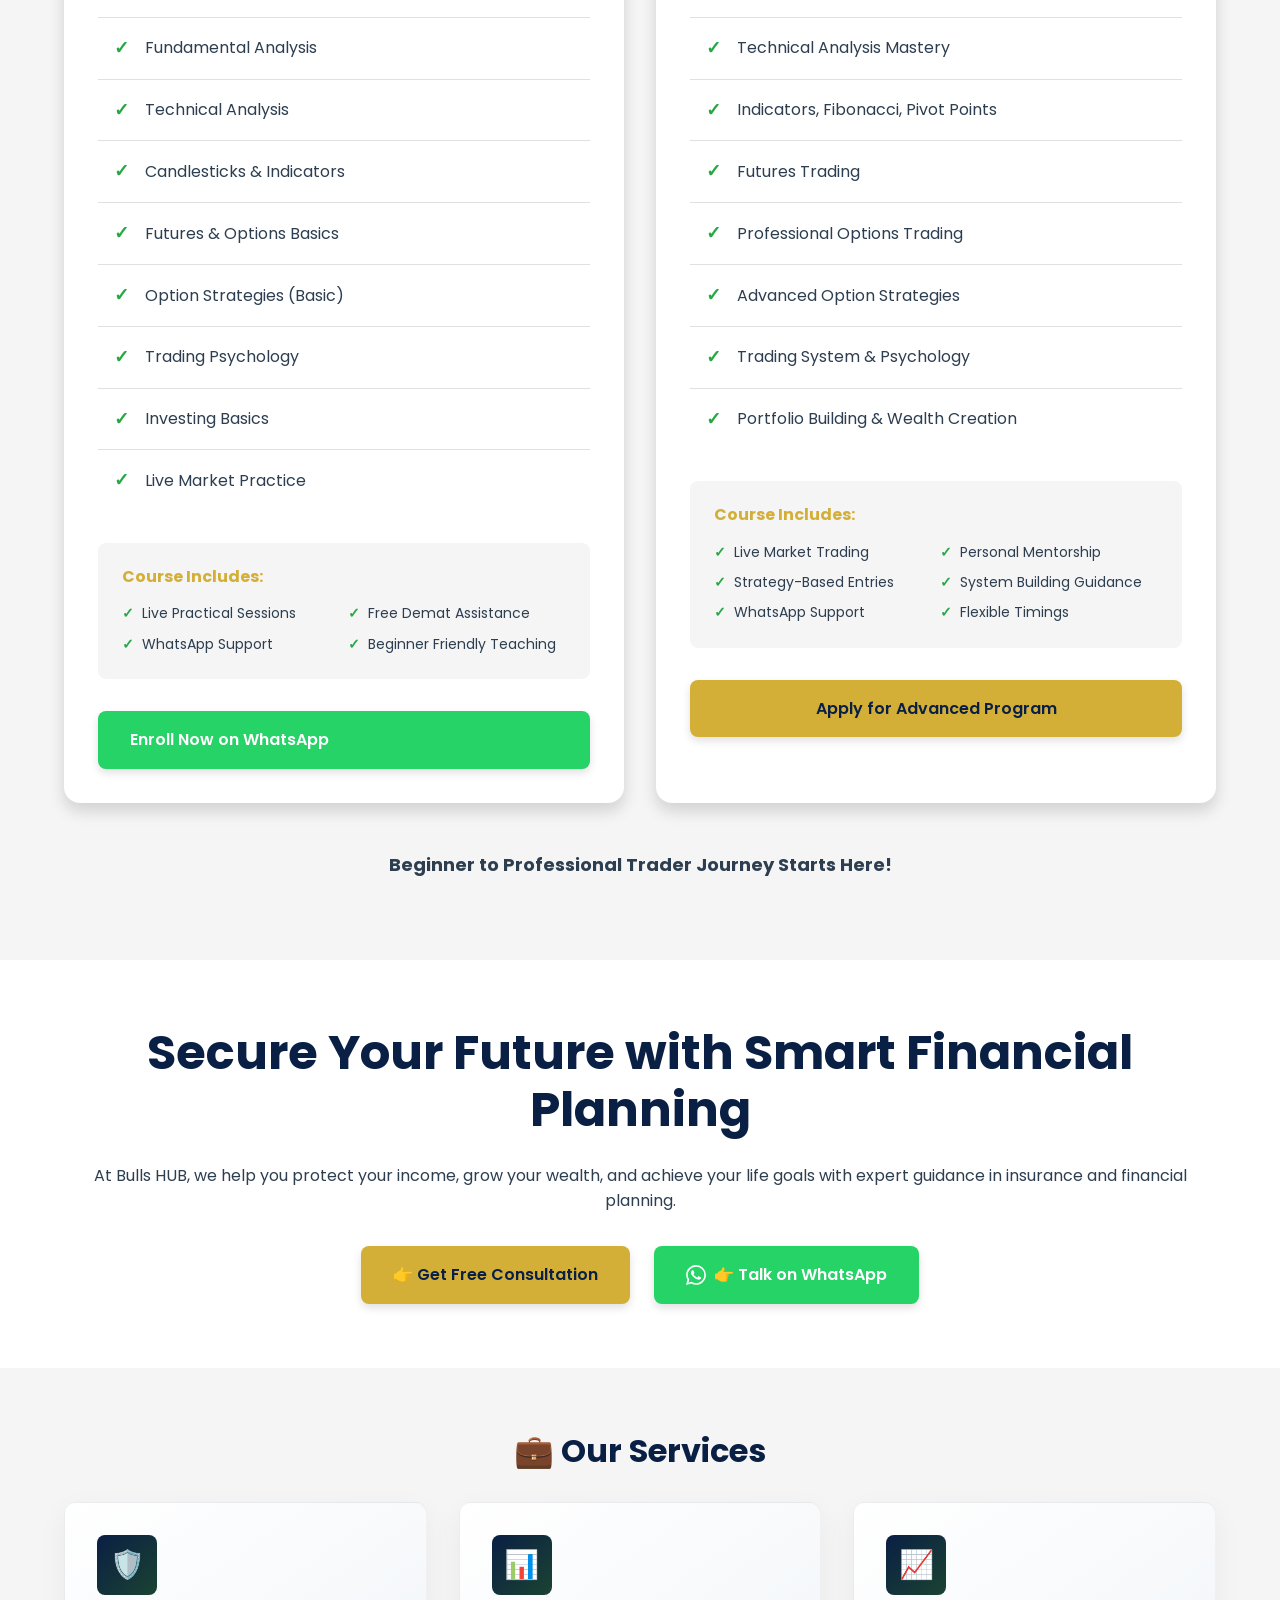
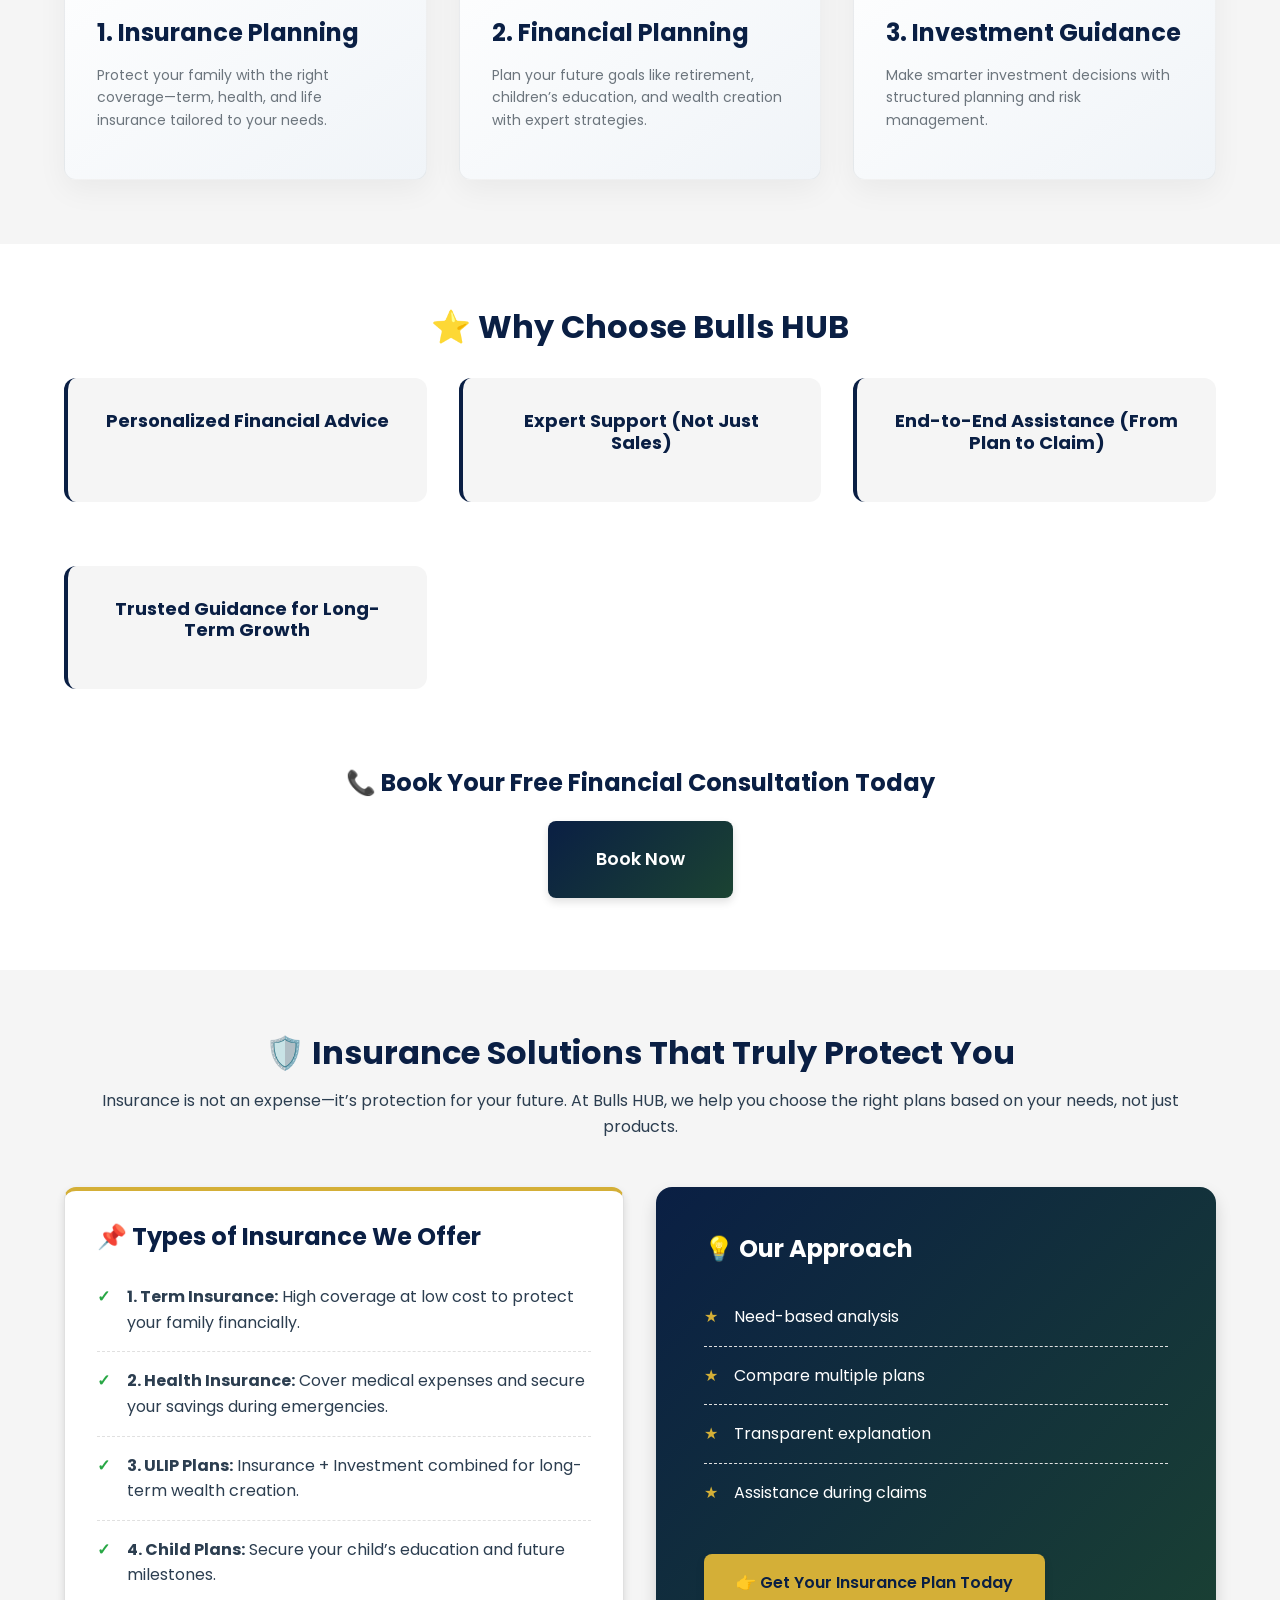
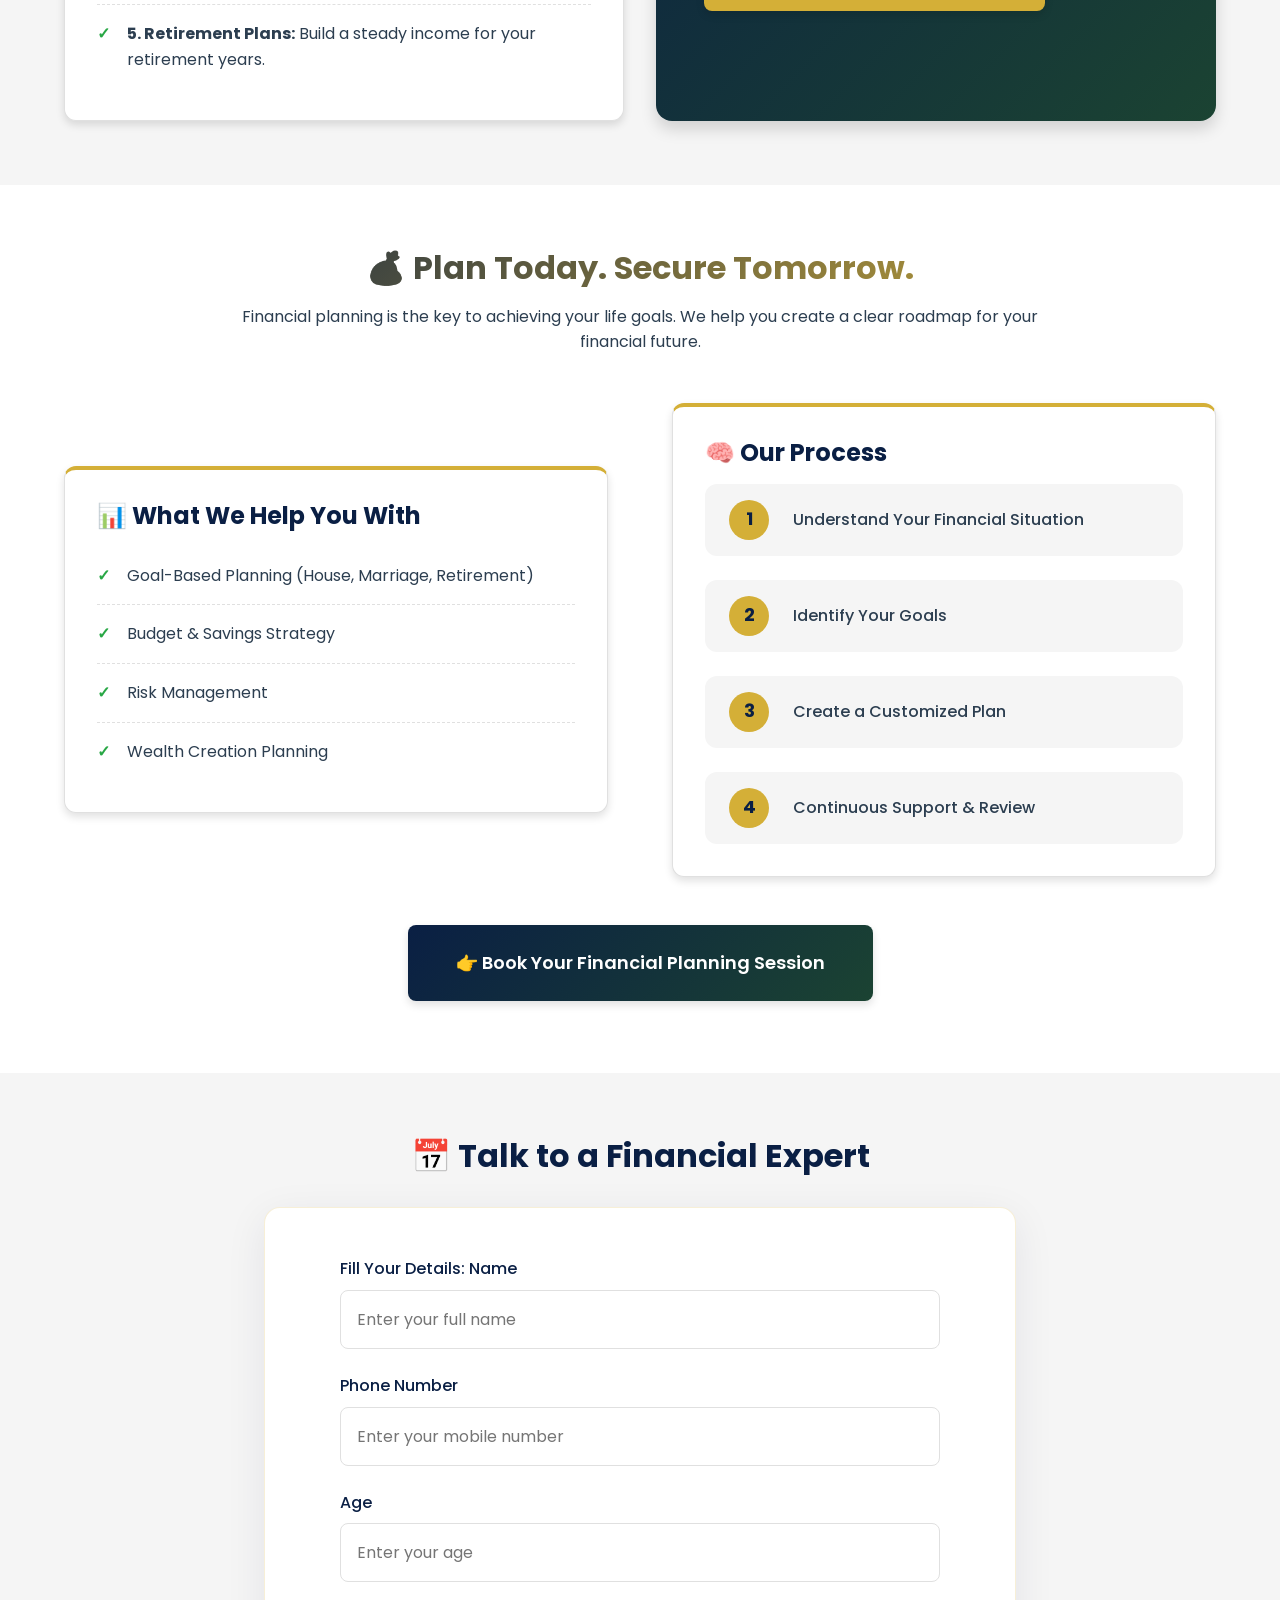
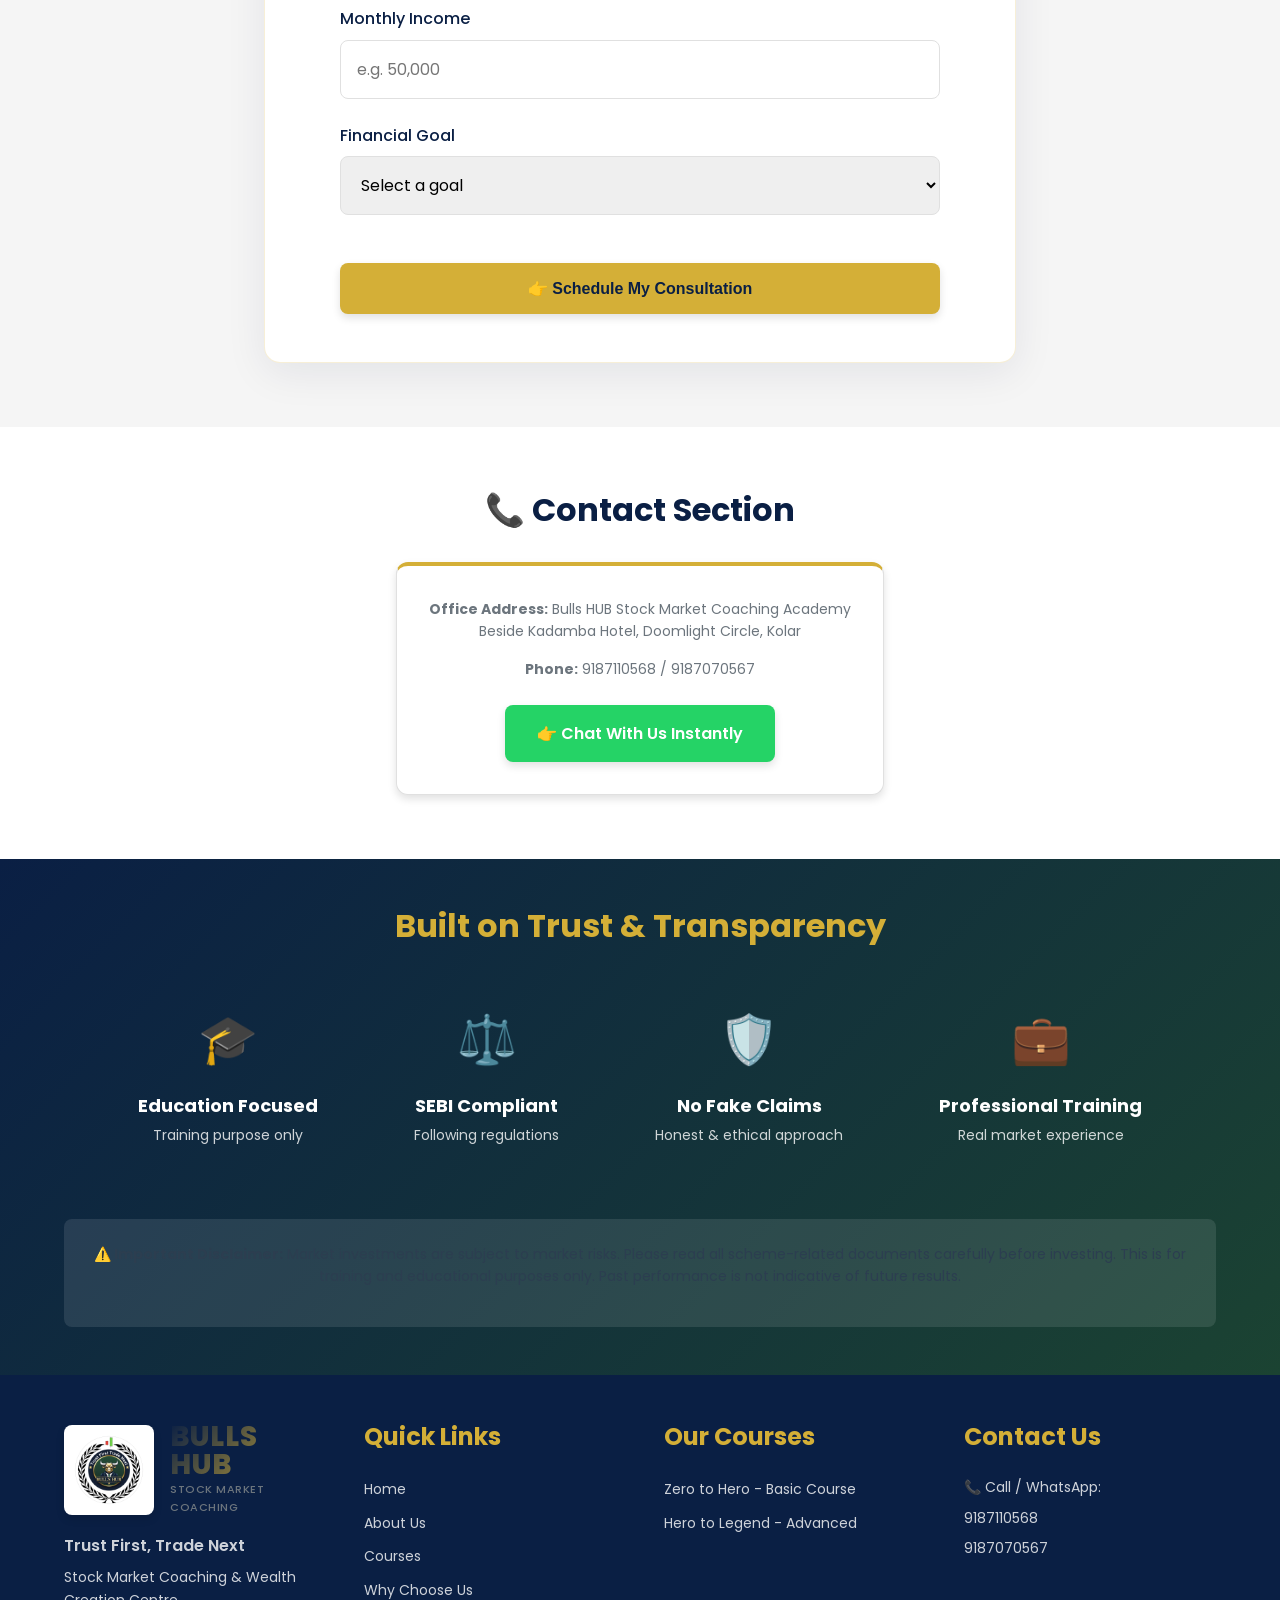
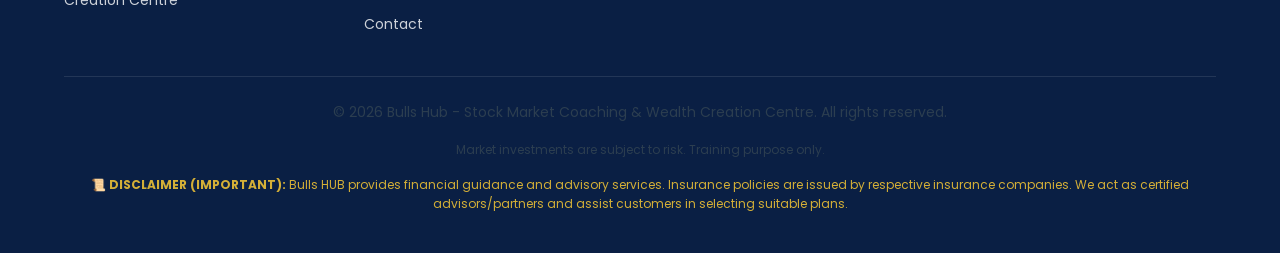
==== commit e7f8d740: "Initial commit" ====
--- a/index.html
+++ b/index.html
@@ -242,6 +242,206 @@
     </section>
 
     <!-- ============================================
+         FINANCIAL HERO SECTION
+         ============================================ -->
+    <section class="financial-hero section" id="financial-hero">
+        <div class="container text-center">
+            <h1 class="animate-pulse-slow">Secure Your Future with Smart Financial Planning</h1>
+            <p class="subtitle mt-md mb-lg">At Bulls HUB, we help you protect your income, grow your wealth, and achieve your life goals with expert guidance in insurance and financial planning.</p>
+            <div class="hero-cta flex-center" style="gap: var(--spacing-md); flex-wrap: wrap;">
+                <a href="#book-consultation" class="btn btn-accent pulse-button">👉 Get Free Consultation</a>
+                <a href="https://wa.me/919187110568?text=Hello!%20I%20want%20to%20talk%20about%20Financial%20Planning"
+                    class="btn btn-whatsapp pulse-button" target="_blank" rel="noopener">
+                    <svg xmlns="http://www.w3.org/2000/svg" width="20" height="20" viewBox="0 0 24 24" fill="currentColor">
+                        <path d="M17.472 14.382c-.297-.149-1.758-.867-2.03-.967-.273-.099-.471-.148-.67.15-.197.297-.767.966-.94 1.164-.173.199-.347.223-.644.075-.297-.15-1.255-.463-2.39-1.475-.883-.788-1.48-1.761-1.653-2.059-.173-.297-.018-.458.13-.606.134-.133.298-.347.446-.52.149-.174.198-.298.298-.497.099-.198.05-.371-.025-.52-.075-.149-.669-1.612-.916-2.207-.242-.579-.487-.5-.669-.51-.173-.008-.371-.01-.57-.01-.198 0-.52.074-.792.372-.272.297-1.04 1.016-1.04 2.479 0 1.462 1.065 2.875 1.213 3.074.149.198 2.096 3.2 5.077 4.487.709.306 1.262.489 1.694.625.712.227 1.36.195 1.871.118.571-.085 1.758-.719 2.006-1.413.248-.694.248-1.289.173-1.413-.074-.124-.272-.198-.57-.347m-5.421 7.403h-.004a9.87 9.87 0 01-5.031-1.378l-.361-.214-3.741.982.998-3.648-.235-.374a9.86 9.86 0 01-1.51-5.26c.001-5.45 4.436-9.884 9.888-9.884 2.64 0 5.122 1.03 6.988 2.898a9.825 9.825 0 012.893 6.994c-.003 5.45-4.437 9.884-9.885 9.884m8.413-18.297A11.815 11.815 0 0012.05 0C5.495 0 .16 5.335.157 11.892c0 2.096.547 4.142 1.588 5.945L.057 24l6.305-1.654a11.882 11.882 0 005.683 1.448h.005c6.554 0 11.89-5.335 11.893-11.893a11.821 11.821 0 00-3.48-8.413z" />
+                    </svg> 👉 Talk on WhatsApp
+                </a>
+            </div>
+        </div>
+    </section>
+
+    <!-- ============================================
+         OUR SERVICES (FINANCIAL)
+         ============================================ -->
+    <section class="financial-services section section-alt" id="financial-services">
+        <div class="container">
+            <h2 class="text-center mb-lg">💼 Our Services</h2>
+            <div class="grid grid-3">
+                <div class="service-card colorful-card card">
+                    <div class="card-icon">🛡️</div>
+                    <h3>1. Insurance Planning</h3>
+                    <p>Protect your family with the right coverage—term, health, and life insurance tailored to your needs.</p>
+                </div>
+                <div class="service-card colorful-card card">
+                    <div class="card-icon">📊</div>
+                    <h3>2. Financial Planning</h3>
+                    <p>Plan your future goals like retirement, children’s education, and wealth creation with expert strategies.</p>
+                </div>
+                <div class="service-card colorful-card card">
+                    <div class="card-icon">📈</div>
+                    <h3>3. Investment Guidance</h3>
+                    <p>Make smarter investment decisions with structured planning and risk management.</p>
+                </div>
+            </div>
+        </div>
+    </section>
+
+    <!-- ============================================
+         WHY CHOOSE BULLS HUB (FINANCIAL)
+         ============================================ -->
+    <section class="why-choose-financial section" id="why-choose-financial">
+        <div class="container text-center">
+            <h2 class="mb-lg">⭐ Why Choose Bulls HUB</h2>
+            <div class="grid grid-2 text-left">
+                <div class="info-card info-card-blue animate-float">
+                    <h4>Personalized Financial Advice</h4>
+                </div>
+                <div class="info-card info-card-blue animate-float" style="animation-delay: 0.2s;">
+                    <h4>Expert Support (Not Just Sales)</h4>
+                </div>
+                <div class="info-card info-card-blue animate-float" style="animation-delay: 0.4s;">
+                    <h4>End-to-End Assistance (From Plan to Claim)</h4>
+                </div>
+                <div class="info-card info-card-blue animate-float" style="animation-delay: 0.6s;">
+                    <h4>Trusted Guidance for Long-Term Growth</h4>
+                </div>
+            </div>
+            <div class="mt-xl">
+                <h3 class="mb-md">📞 Book Your Free Financial Consultation Today</h3>
+                <a href="#book-consultation" class="btn btn-primary btn-lg pulse-button">Book Now</a>
+            </div>
+        </div>
+    </section>
+
+    <!-- ============================================
+         INSURANCE SERVICES PAGE / SECTION
+         ============================================ -->
+    <section class="insurance-services section section-alt" id="insurance-services">
+        <div class="container">
+            <h2 class="text-center mb-sm">🛡️ Insurance Solutions That Truly Protect You</h2>
+            <p class="text-center subtitle mb-xl">Insurance is not an expense—it’s protection for your future. At Bulls HUB, we help you choose the right plans based on your needs, not just products.</p>
+            
+            <div class="grid grid-2">
+                <div class="insurance-types card colorful-border-card">
+                    <h3 class="mb-md">📌 Types of Insurance We Offer</h3>
+                    <ul class="styled-list list-check">
+                        <li><strong>1. Term Insurance:</strong> High coverage at low cost to protect your family financially.</li>
+                        <li><strong>2. Health Insurance:</strong> Cover medical expenses and secure your savings during emergencies.</li>
+                        <li><strong>3. ULIP Plans:</strong> Insurance + Investment combined for long-term wealth creation.</li>
+                        <li><strong>4. Child Plans:</strong> Secure your child’s education and future milestones.</li>
+                        <li><strong>5. Retirement Plans:</strong> Build a steady income for your retirement years.</li>
+                    </ul>
+                </div>
+                <div class="insurance-approach gradient-box">
+                    <h3 class="mb-md text-white">💡 Our Approach</h3>
+                    <ul class="styled-list text-white list-star">
+                        <li>Need-based analysis</li>
+                        <li>Compare multiple plans</li>
+                        <li>Transparent explanation</li>
+                        <li>Assistance during claims</li>
+                    </ul>
+                    <div class="mt-lg">
+                        <a href="https://wa.me/919187110568?text=I%20need%20an%20Insurance%20Plan" class="btn btn-accent pulse-button" target="_blank" rel="noopener">👉 Get Your Insurance Plan Today</a>
+                    </div>
+                </div>
+            </div>
+        </div>
+    </section>
+
+    <!-- ============================================
+         FINANCIAL PLANNING PAGE / SECTION
+         ============================================ -->
+    <section class="financial-planning section" id="financial-planning">
+        <div class="container">
+            <div class="text-center mb-xl">
+                <h2 class="text-gradient">💰 Plan Today. Secure Tomorrow.</h2>
+                <p class="subtitle max-w-md">Financial planning is the key to achieving your life goals. We help you create a clear roadmap for your financial future.</p>
+            </div>
+            
+            <div class="grid grid-2 align-items-center gap-xl">
+                <div class="planning-help card colorful-border-card">
+                    <h3 class="mb-md">📊 What We Help You With</h3>
+                    <ul class="styled-list list-check">
+                        <li>Goal-Based Planning (House, Marriage, Retirement)</li>
+                        <li>Budget & Savings Strategy</li>
+                        <li>Risk Management</li>
+                        <li>Wealth Creation Planning</li>
+                    </ul>
+                </div>
+                <div class="planning-process card colorful-border-card">
+                    <h3 class="mb-md">🧠 Our Process</h3>
+                    <div class="process-steps">
+                        <div class="step"><span>1</span> Understand Your Financial Situation</div>
+                        <div class="step"><span>2</span> Identify Your Goals</div>
+                        <div class="step"><span>3</span> Create a Customized Plan</div>
+                        <div class="step"><span>4</span> Continuous Support & Review</div>
+                    </div>
+                </div>
+            </div>
+            <div class="text-center mt-xl">
+                <a href="#book-consultation" class="btn btn-primary pulse-button btn-lg">👉 Book Your Financial Planning Session</a>
+            </div>
+        </div>
+    </section>
+
+    <!-- ============================================
+         BOOK CONSULTATION SECTION
+         ============================================ -->
+    <section class="book-consultation section section-alt" id="book-consultation">
+        <div class="container max-w-md">
+            <h2 class="text-center mb-lg">📅 Talk to a Financial Expert</h2>
+            <div class="form-card colorful-shadow-card">
+                <form id="consultation-form" class="consultation-form contact-form" style="box-shadow: none; padding: 0;">
+                    <div class="form-group">
+                        <label for="name">Fill Your Details: Name</label>
+                        <input type="text" id="name" name="name" required placeholder="Enter your full name">
+                    </div>
+                    <div class="form-group">
+                        <label for="phone">Phone Number</label>
+                        <input type="tel" id="phone" name="phone" required placeholder="Enter your mobile number">
+                    </div>
+                    <div class="form-group">
+                        <label for="age">Age</label>
+                        <input type="number" id="age" name="age" required placeholder="Enter your age">
+                    </div>
+                    <div class="form-group">
+                        <label for="income">Monthly Income</label>
+                        <input type="text" id="income" name="income" required placeholder="e.g. 50,000">
+                    </div>
+                    <div class="form-group">
+                        <label for="goal">Financial Goal</label>
+                        <select id="goal" name="goal" required style="width: 100%; padding: var(--spacing-sm); border: 1px solid var(--color-border); border-radius: var(--radius-md); font-family: var(--font-family); font-size: var(--font-size-base);">
+                            <option value="" disabled selected>Select a goal</option>
+                            <option value="Insurance">Insurance</option>
+                            <option value="Investment">Investment</option>
+                            <option value="Retirement">Retirement</option>
+                            <option value="Child Future">Child Future</option>
+                        </select>
+                    </div>
+                    <button type="submit" class="btn btn-accent btn-full pulse-button mt-md">👉 Schedule My Consultation</button>
+                </form>
+            </div>
+        </div>
+    </section>
+
+    <!-- ============================================
+         CONTACT SECTION (Updated)
+         ============================================ -->
+    <section class="contact-section section" id="contact-info">
+        <div class="container text-center">
+            <h2 class="mb-lg">📞 Contact Section</h2>
+            <div class="contact-box card inline-block colorful-border-card max-w-md">
+                <p><strong>Office Address:</strong> Bulls HUB Stock Market Coaching Academy<br>
+                Beside Kadamba Hotel, Doomlight Circle, Kolar</p>
+                <p class="mt-sm"><strong>Phone:</strong> <a href="tel:+919187110568">9187110568</a> / <a href="tel:+919187070567">9187070567</a></p>
+                <div class="mt-md">
+                    <a href="https://wa.me/919187110568?text=Hello" class="btn btn-whatsapp pulse-button" target="_blank" rel="noopener">👉 Chat With Us Instantly</a>
+                </div>
+            </div>
+        </div>
+    </section>
+
+    <!-- ============================================
          TRUST SECTION
          ============================================ -->
     <section class="trust-section" id="trust">
@@ -331,6 +531,7 @@
                 <p>&copy; 2026 Bulls Hub - Stock Market Coaching & Wealth Creation Centre. All rights reserved.</p>
                 <p style="margin-top: 8px; font-size: 12px;">Market investments are subject to risk. Training purpose
                     only.</p>
+                <p style="margin-top: 8px; font-size: 12px; color: var(--color-accent);"><strong>📜 DISCLAIMER (IMPORTANT):</strong> Bulls HUB provides financial guidance and advisory services. Insurance policies are issued by respective insurance companies. We act as certified advisors/partners and assist customers in selecting suitable plans.</p>
             </div>
         </div>
     </footer>
--- a/css/style.css
+++ b/css/style.css
@@ -1167,4 +1167,203 @@
     width: 24px;
     height: 24px;
   }
+}
+
+/* ============================================
+   NEW FINANCIAL SERVICES STYLES
+   ============================================ */
+.animate-pulse-slow {
+  animation: pulseSlow 3s infinite;
+}
+
+@keyframes pulseSlow {
+  0% { transform: scale(1); }
+  50% { transform: scale(1.02); }
+  100% { transform: scale(1); }
+}
+
+.animate-float {
+  animation: float 4s ease-in-out infinite;
+}
+
+@keyframes float {
+  0% { transform: translateY(0px); }
+  50% { transform: translateY(-10px); }
+  100% { transform: translateY(0px); }
+}
+
+.colorful-card {
+  background: linear-gradient(145deg, #ffffff, #f0f4f8);
+  border: 1px solid rgba(0,0,0,0.05);
+  box-shadow: 0 10px 30px rgba(0,0,0,0.05);
+  transition: all 0.4s cubic-bezier(0.175, 0.885, 0.32, 1.275);
+}
+
+.colorful-card:hover {
+  transform: translateY(-10px) scale(1.02);
+  box-shadow: 0 15px 40px rgba(10, 31, 68, 0.15);
+}
+
+[data-theme="dark"] .colorful-card {
+  background: linear-gradient(145deg, #1E293B, #0F172A);
+  border-color: rgba(255,255,255,0.05);
+}
+
+.colorful-border-card {
+  border-top: 4px solid var(--color-accent);
+  transition: all 0.3s ease;
+}
+
+.colorful-border-card:hover {
+  border-top-width: 8px;
+}
+
+.pulse-button {
+  position: relative;
+  overflow: hidden;
+}
+
+.pulse-button::after {
+  content: '';
+  position: absolute;
+  top: 50%;
+  left: 50%;
+  width: 5px;
+  height: 5px;
+  background: rgba(255,255,255,0.5);
+  opacity: 0;
+  border-radius: 100%;
+  transform: scale(1, 1) translate(-50%, -50%);
+  transform-origin: 50% 50%;
+}
+
+.pulse-button:hover::after {
+  animation: ripple 1s ease-out;
+}
+
+@keyframes ripple {
+  0% { transform: scale(0, 0); opacity: 0.5; }
+  100% { transform: scale(20, 20); opacity: 0; }
+}
+
+.gradient-box {
+  background: linear-gradient(135deg, var(--color-primary), var(--color-secondary));
+  padding: var(--spacing-xl);
+  border-radius: var(--radius-xl);
+  box-shadow: var(--shadow-lg);
+  color: var(--color-bg-white);
+  transition: all 0.3s ease;
+}
+
+.gradient-box:hover {
+  transform: translateY(-5px);
+  box-shadow: var(--shadow-xl);
+}
+
+.styled-list {
+  list-style: none;
+  padding: 0;
+}
+
+.styled-list li {
+  padding: var(--spacing-sm) 0;
+  border-bottom: 1px dashed var(--color-border);
+  position: relative;
+  padding-left: 30px;
+}
+
+.styled-list li:last-child {
+  border-bottom: none;
+}
+
+.list-check li::before {
+  content: '✓';
+  position: absolute;
+  left: 0;
+  color: var(--color-success);
+  font-weight: bold;
+}
+
+.list-star li::before {
+  content: '★';
+  position: absolute;
+  left: 0;
+  color: var(--color-accent);
+}
+
+.process-steps {
+  display: flex;
+  flex-direction: column;
+  gap: var(--spacing-md);
+}
+
+.step {
+  display: flex;
+  align-items: center;
+  gap: var(--spacing-md);
+  padding: var(--spacing-sm) var(--spacing-md);
+  background: var(--color-bg-light);
+  border-radius: var(--radius-lg);
+  font-weight: 500;
+  transition: transform 0.3s;
+}
+
+.step:hover {
+  transform: translateX(10px);
+  background: var(--color-bg-white);
+  box-shadow: var(--shadow-sm);
+}
+
+.step span {
+  display: flex;
+  align-items: center;
+  justify-content: center;
+  width: 40px;
+  height: 40px;
+  background: var(--color-accent);
+  color: var(--color-primary);
+  border-radius: 50%;
+  font-weight: bold;
+  font-size: var(--font-size-lg);
+}
+
+.text-gradient {
+  background: linear-gradient(135deg, var(--color-primary), var(--color-accent));
+  -webkit-background-clip: text;
+  -webkit-text-fill-color: transparent;
+  background-clip: text;
+}
+
+.max-w-md {
+  max-width: 800px;
+  margin: 0 auto;
+}
+
+.inline-block {
+  display: inline-block;
+}
+
+.gap-xl {
+  gap: var(--spacing-2xl);
+}
+
+.align-items-center {
+  align-items: center;
+}
+
+.colorful-shadow-card {
+  background: var(--color-bg-white);
+  padding: var(--spacing-xl);
+  border-radius: var(--radius-xl);
+  box-shadow: 0 10px 40px rgba(10, 31, 68, 0.08);
+  border: 1px solid rgba(212, 175, 55, 0.2);
+}
+
+.btn-full {
+  width: 100%;
+}
+
+.btn-lg {
+  padding: var(--spacing-md) var(--spacing-xl);
+  font-size: var(--font-size-lg);
 }
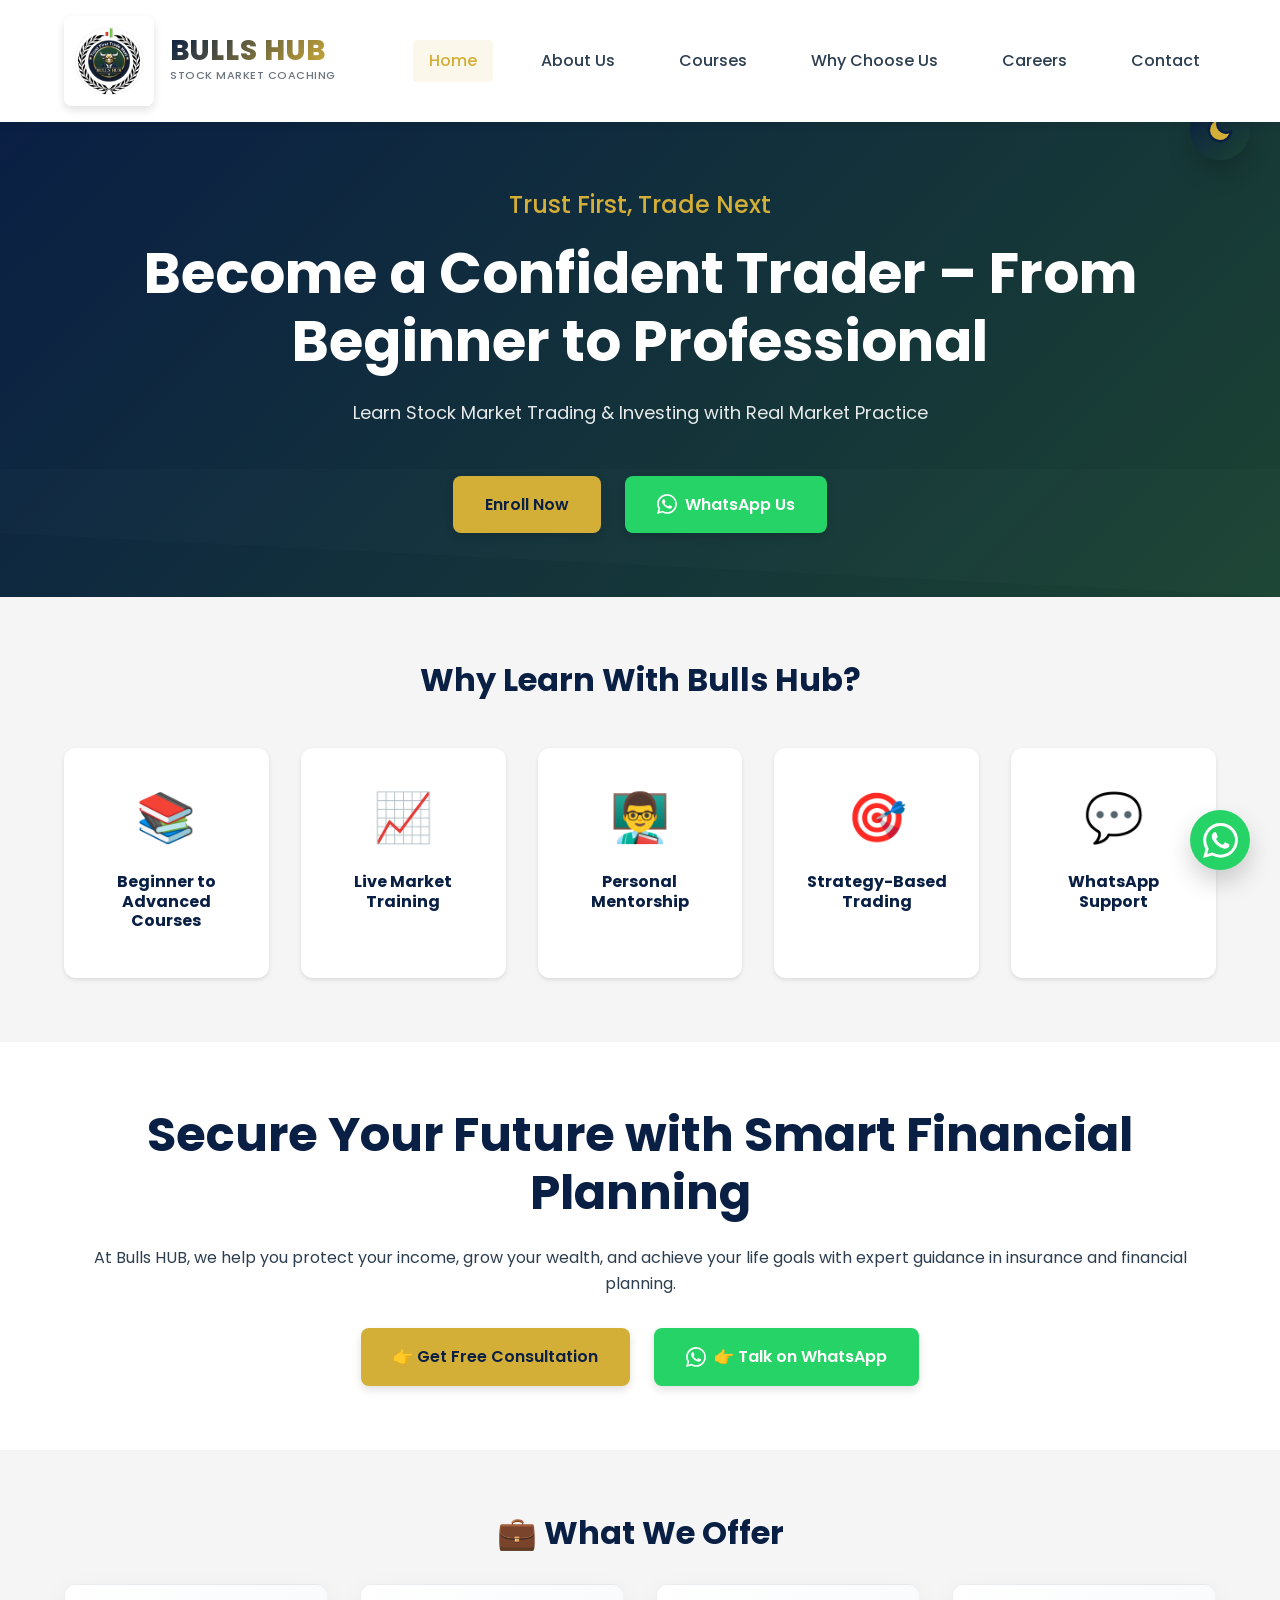
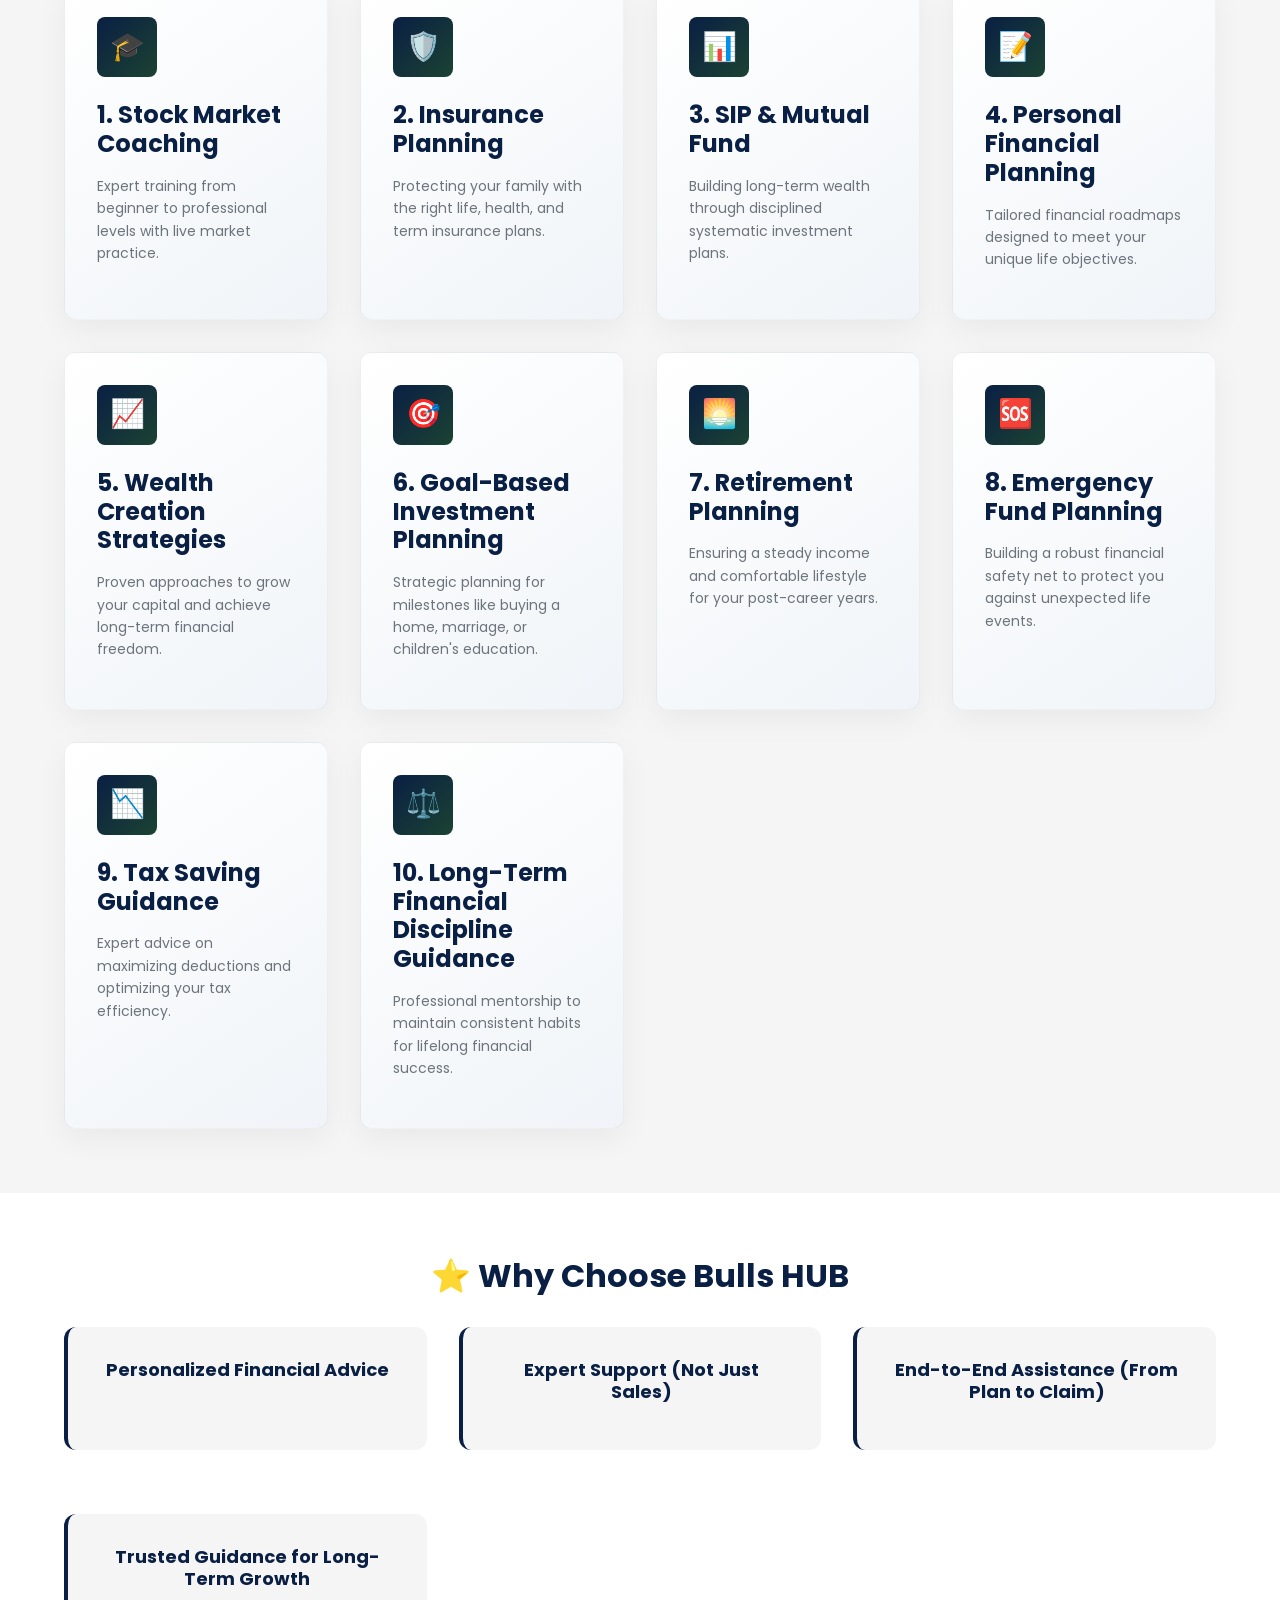
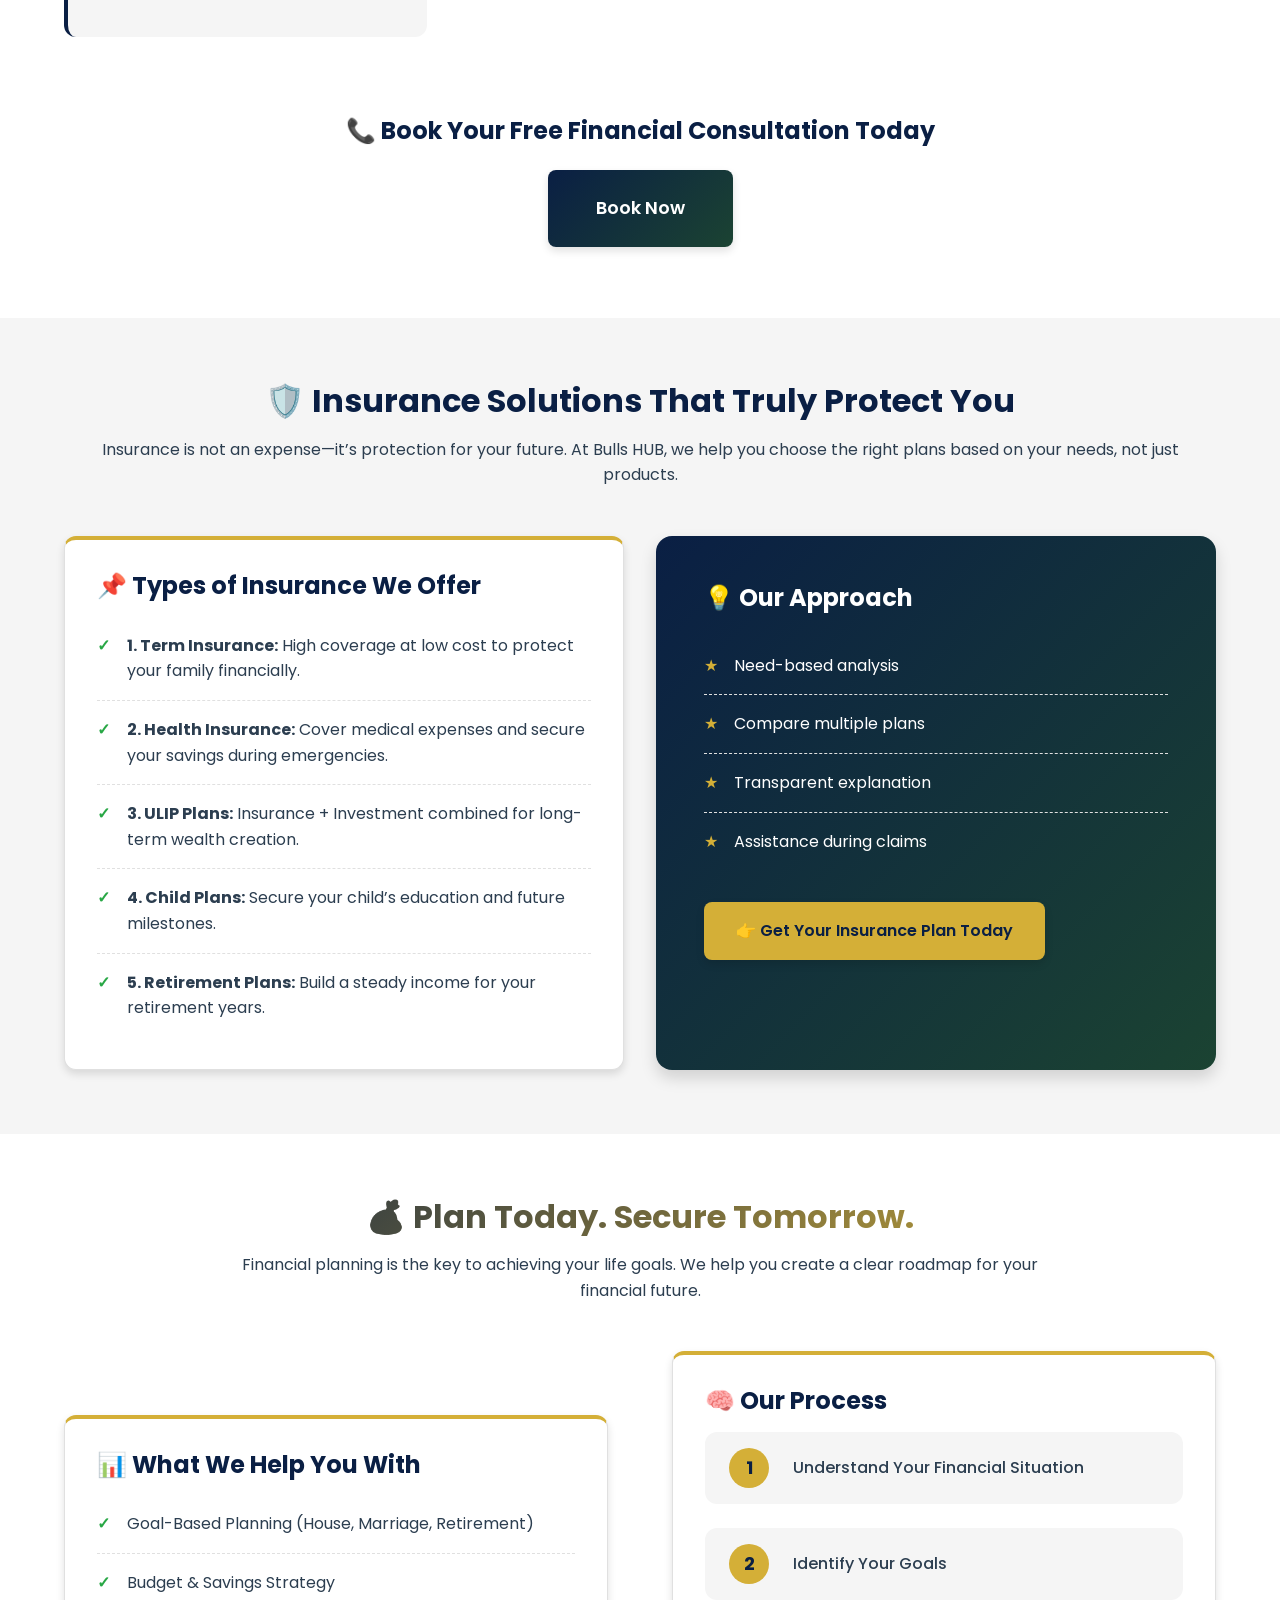
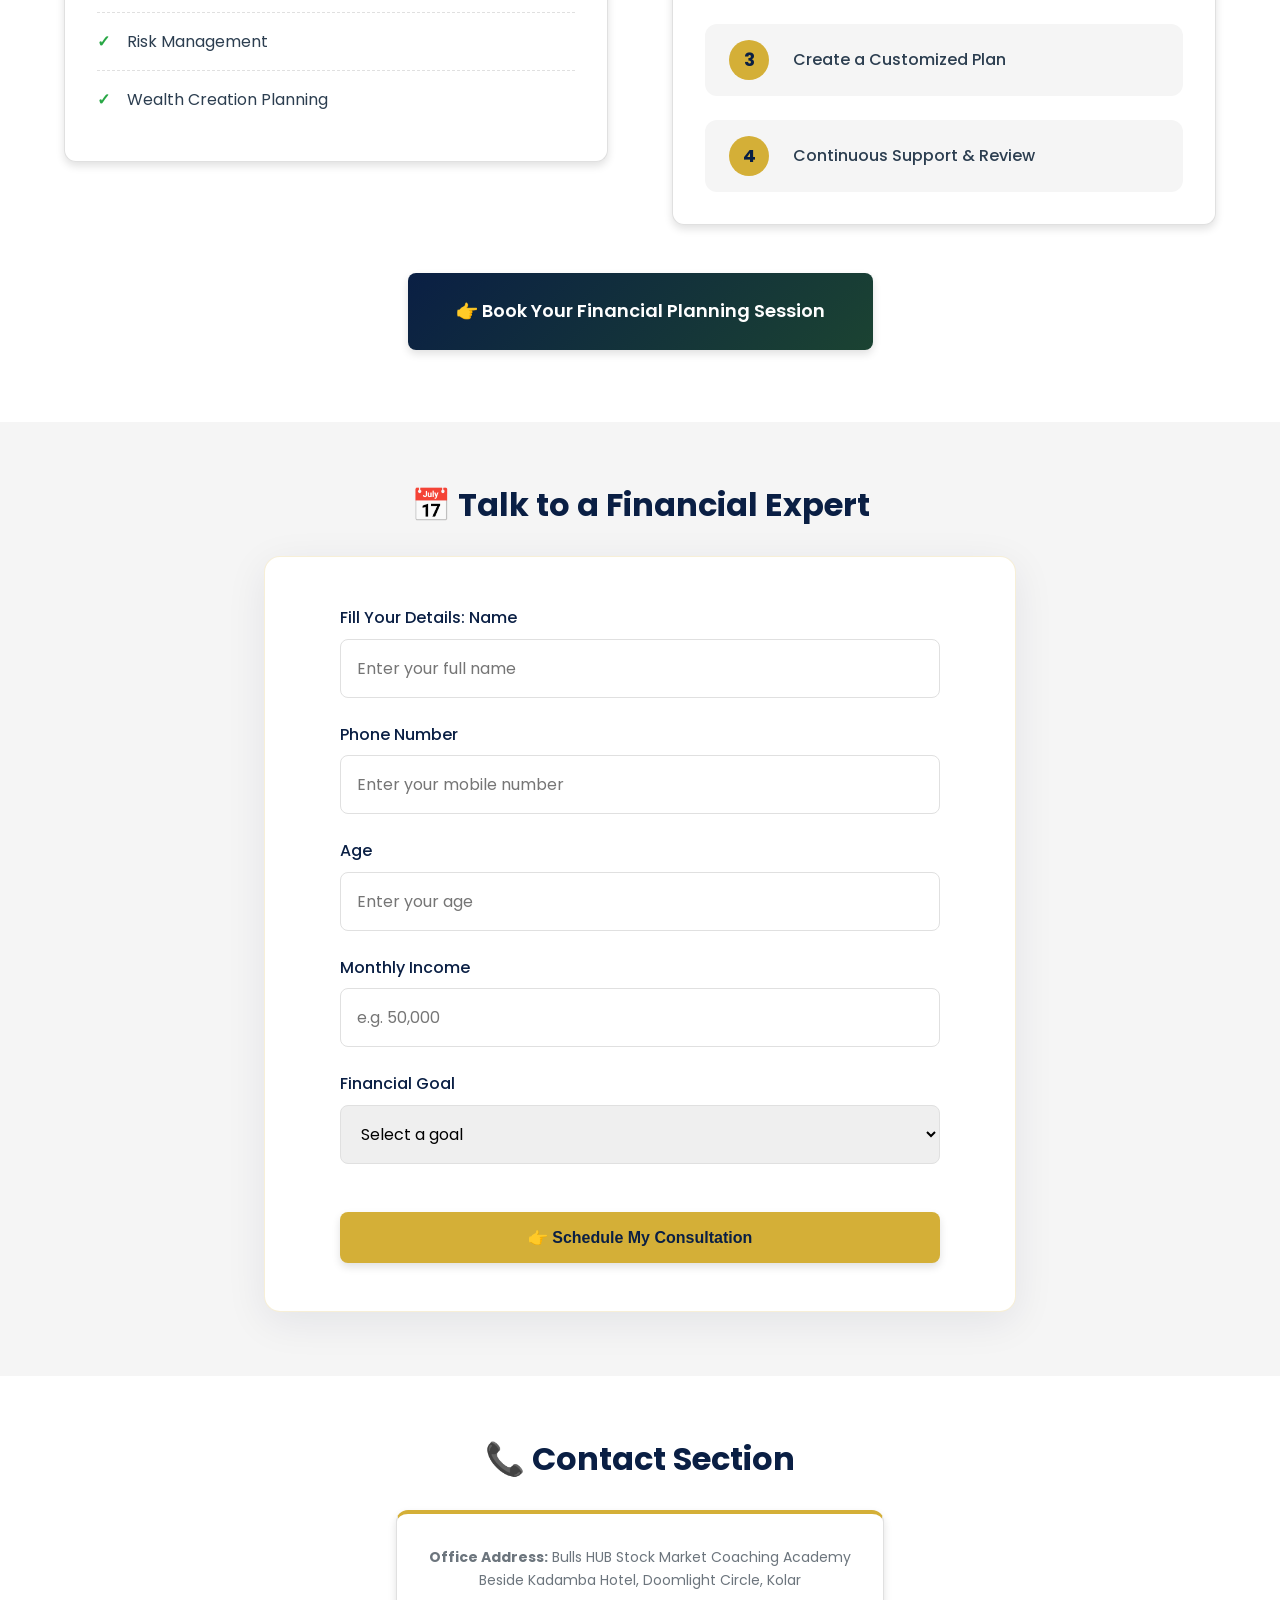
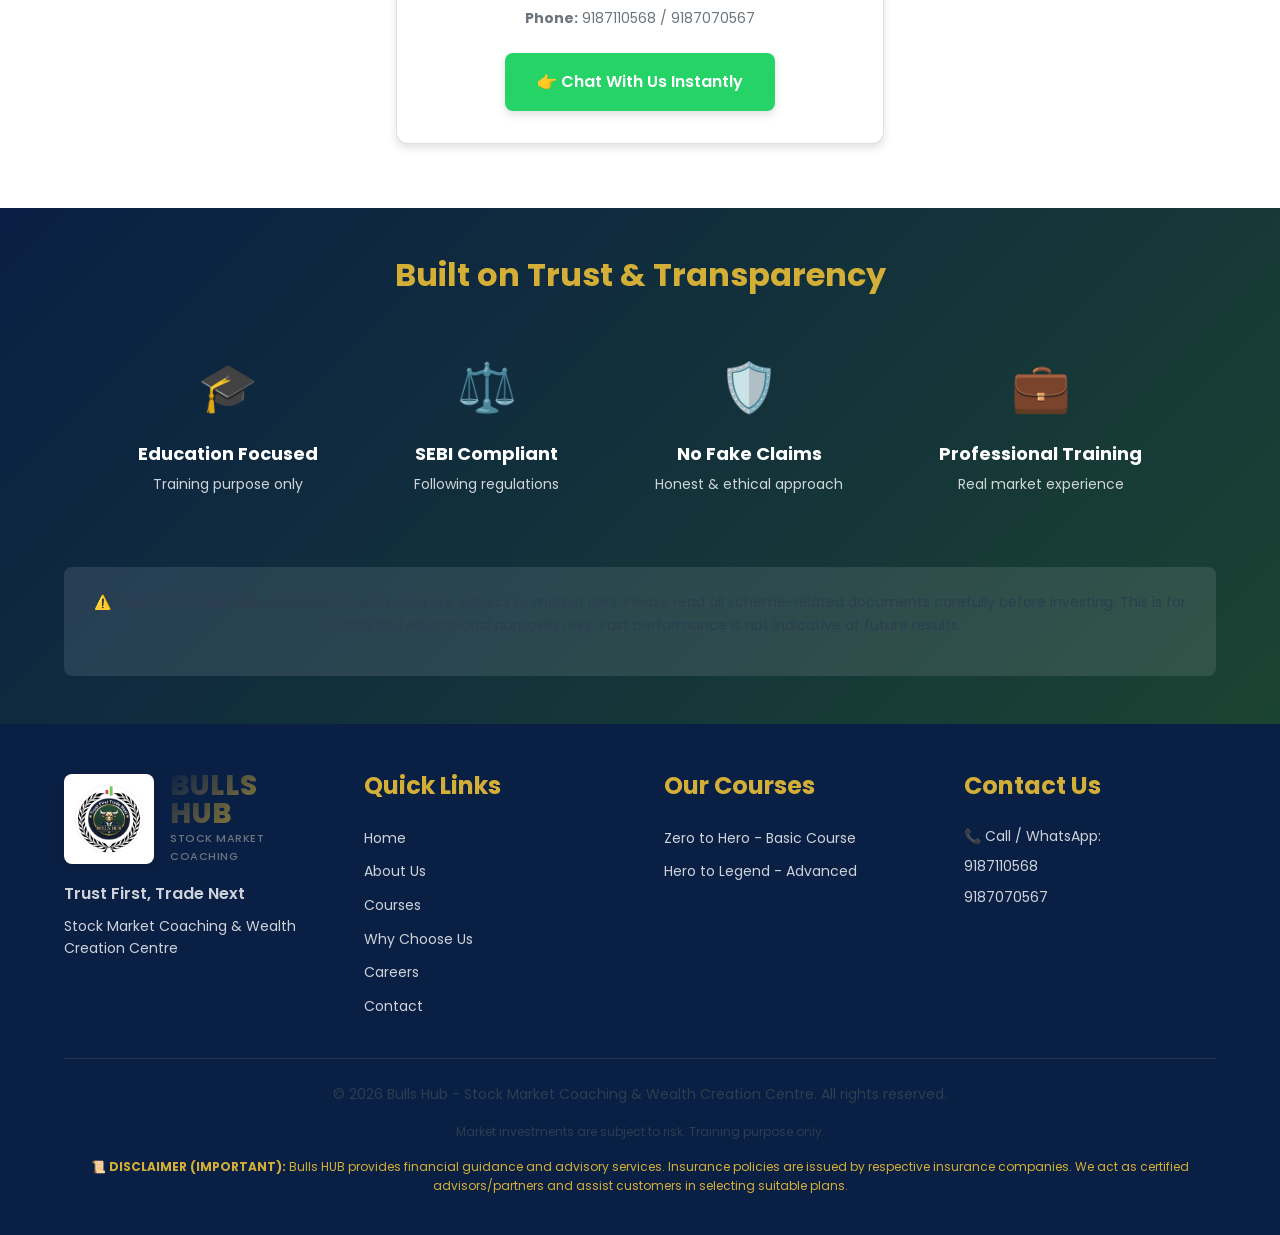
==== commit 0db8f564: "edited" ====
--- a/index.html
+++ b/index.html
@@ -44,6 +44,7 @@
                 <a href="about.html" class="nav-link">About Us</a>
                 <a href="courses.html" class="nav-link">Courses</a>
                 <a href="why-choose-us.html" class="nav-link">Why Choose Us</a>
+                <a href="careers.html" class="nav-link">Careers</a>
                 <a href="contact.html" class="nav-link">Contact</a>
             </nav>
 
@@ -102,7 +103,7 @@
     <!-- ============================================
          HIGHLIGHTS SECTION
          ============================================ -->
-    <section class="highlights section" id="highlights">
+    <section class="highlights section section-alt" id="highlights">
         <div class="container">
             <h2 class="text-center">Why Learn With Bulls Hub?</h2>
 
@@ -131,112 +132,6 @@
                     <div class="highlight-icon">💬</div>
                     <h3>WhatsApp Support</h3>
                 </div>
-            </div>
-        </div>
-    </section>
-
-    <!-- ============================================
-         COURSES SECTION
-         ============================================ -->
-    <section class="section section-alt" id="courses">
-        <div class="container">
-            <h2 class="text-center mb-lg">Our Courses</h2>
-
-            <div class="grid grid-2">
-                <!-- ZERO TO HERO Course -->
-                <div class="course-card">
-                    <div class="course-header">
-                        <h3>ZERO TO HERO</h3>
-                        <p class="subtitle">Basic Stock Market Course</p>
-                    </div>
-
-                    <div class="course-price">
-                        <span class="price-original">₹12,000</span>
-                        <span class="price-current">₹6,000</span>
-                    </div>
-
-                    <div class="course-body">
-                        <h4 class="mb-md">Course Modules:</h4>
-                        <ul class="course-modules">
-                            <li>Stock Market Introduction</li>
-                            <li>Demat & Trading Accounts</li>
-                            <li>Fundamental Analysis</li>
-                            <li>Technical Analysis</li>
-                            <li>Candlesticks & Indicators</li>
-                            <li>Futures & Options Basics</li>
-                            <li>Option Strategies (Basic)</li>
-                            <li>Trading Psychology</li>
-                            <li>Investing Basics</li>
-                            <li>Live Market Practice</li>
-                        </ul>
-
-                        <div class="course-includes">
-                            <h4>Course Includes:</h4>
-                            <ul>
-                                <li>Live Practical Sessions</li>
-                                <li>Free Demat Assistance</li>
-                                <li>WhatsApp Support</li>
-                                <li>Beginner Friendly Teaching</li>
-                            </ul>
-                        </div>
-
-                        <a href="https://wa.me/919187110568?text=I%20want%20to%20enroll%20in%20ZERO%20TO%20HERO%20course"
-                            class="btn btn-whatsapp" style="width: 100%;" target="_blank" rel="noopener">
-                            Enroll Now on WhatsApp
-                        </a>
-                    </div>
-                </div>
-
-                <!-- HERO TO LEGEND Course -->
-                <div class="course-card">
-                    <div class="course-header">
-                        <h3>HERO TO LEGEND</h3>
-                        <p class="subtitle">Advanced Trading & Investing</p>
-                    </div>
-
-                    <div class="course-price">
-                        <span class="price-original">₹65,000</span>
-                        <span class="price-current">₹35,000</span>
-                    </div>
-
-                    <div class="course-body">
-                        <h4 class="mb-md">Course Modules:</h4>
-                        <ul class="course-modules">
-                            <li>Market Structure & Instruments</li>
-                            <li>Deep Fundamental Analysis</li>
-                            <li>Technical Analysis Mastery</li>
-                            <li>Indicators, Fibonacci, Pivot Points</li>
-                            <li>Futures Trading</li>
-                            <li>Professional Options Trading</li>
-                            <li>Advanced Option Strategies</li>
-                            <li>Trading System & Psychology</li>
-                            <li>Portfolio Building & Wealth Creation</li>
-                        </ul>
-
-                        <div class="course-includes">
-                            <h4>Course Includes:</h4>
-                            <ul>
-                                <li>Live Market Trading</li>
-                                <li>Personal Mentorship</li>
-                                <li>Strategy-Based Entries</li>
-                                <li>System Building Guidance</li>
-                                <li>WhatsApp Support</li>
-                                <li>Flexible Timings</li>
-                            </ul>
-                        </div>
-
-                        <a href="https://wa.me/919187110568?text=I%20want%20to%20apply%20for%20HERO%20TO%20LEGEND%20program"
-                            class="btn btn-accent" style="width: 100%;" target="_blank" rel="noopener">
-                            Apply for Advanced Program
-                        </a>
-                    </div>
-                </div>
-            </div>
-
-            <div class="text-center mt-xl">
-                <p style="font-size: 18px; color: var(--color-text-dark);">
-                    <strong>Beginner to Professional Trader Journey Starts Here!</strong>
-                </p>
             </div>
         </div>
     </section>
@@ -261,26 +156,61 @@
     </section>
 
     <!-- ============================================
-         OUR SERVICES (FINANCIAL)
+         OUR SERVICES (WHAT WE OFFER)
          ============================================ -->
     <section class="financial-services section section-alt" id="financial-services">
         <div class="container">
-            <h2 class="text-center mb-lg">💼 Our Services</h2>
+            <h2 class="text-center mb-lg">💼 What We Offer</h2>
             <div class="grid grid-3">
                 <div class="service-card colorful-card card">
+                    <div class="card-icon">🎓</div>
+                    <h3>1. Stock Market Coaching</h3>
+                    <p>Expert training from beginner to professional levels with live market practice.</p>
+                </div>
+                <div class="service-card colorful-card card">
                     <div class="card-icon">🛡️</div>
-                    <h3>1. Insurance Planning</h3>
-                    <p>Protect your family with the right coverage—term, health, and life insurance tailored to your needs.</p>
+                    <h3>2. Insurance Planning</h3>
+                    <p>Protecting your family with the right life, health, and term insurance plans.</p>
                 </div>
                 <div class="service-card colorful-card card">
                     <div class="card-icon">📊</div>
-                    <h3>2. Financial Planning</h3>
-                    <p>Plan your future goals like retirement, children’s education, and wealth creation with expert strategies.</p>
+                    <h3>3. SIP & Mutual Fund</h3>
+                    <p>Building long-term wealth through disciplined systematic investment plans.</p>
+                </div>
+                <div class="service-card colorful-card card">
+                    <div class="card-icon">📝</div>
+                    <h3>4. Personal Financial Planning</h3>
+                    <p>Tailored financial roadmaps designed to meet your unique life objectives.</p>
                 </div>
                 <div class="service-card colorful-card card">
                     <div class="card-icon">📈</div>
-                    <h3>3. Investment Guidance</h3>
-                    <p>Make smarter investment decisions with structured planning and risk management.</p>
+                    <h3>5. Wealth Creation Strategies</h3>
+                    <p>Proven approaches to grow your capital and achieve long-term financial freedom.</p>
+                </div>
+                <div class="service-card colorful-card card">
+                    <div class="card-icon">🎯</div>
+                    <h3>6. Goal-Based Investment Planning</h3>
+                    <p>Strategic planning for milestones like buying a home, marriage, or children's education.</p>
+                </div>
+                <div class="service-card colorful-card card">
+                    <div class="card-icon">🌅</div>
+                    <h3>7. Retirement Planning</h3>
+                    <p>Ensuring a steady income and comfortable lifestyle for your post-career years.</p>
+                </div>
+                <div class="service-card colorful-card card">
+                    <div class="card-icon">🆘</div>
+                    <h3>8. Emergency Fund Planning</h3>
+                    <p>Building a robust financial safety net to protect you against unexpected life events.</p>
+                </div>
+                <div class="service-card colorful-card card">
+                    <div class="card-icon">📉</div>
+                    <h3>9. Tax Saving Guidance</h3>
+                    <p>Expert advice on maximizing deductions and optimizing your tax efficiency.</p>
+                </div>
+                <div class="service-card colorful-card card">
+                    <div class="card-icon">⚖️</div>
+                    <h3>10. Long-Term Financial Discipline Guidance</h3>
+                    <p>Professional mentorship to maintain consistent habits for lifelong financial success.</p>
                 </div>
             </div>
         </div>
@@ -507,6 +437,7 @@
                         <li><a href="about.html">About Us</a></li>
                         <li><a href="courses.html">Courses</a></li>
                         <li><a href="why-choose-us.html">Why Choose Us</a></li>
+                        <li><a href="careers.html">Careers</a></li>
                         <li><a href="contact.html">Contact</a></li>
                     </ul>
                 </div>
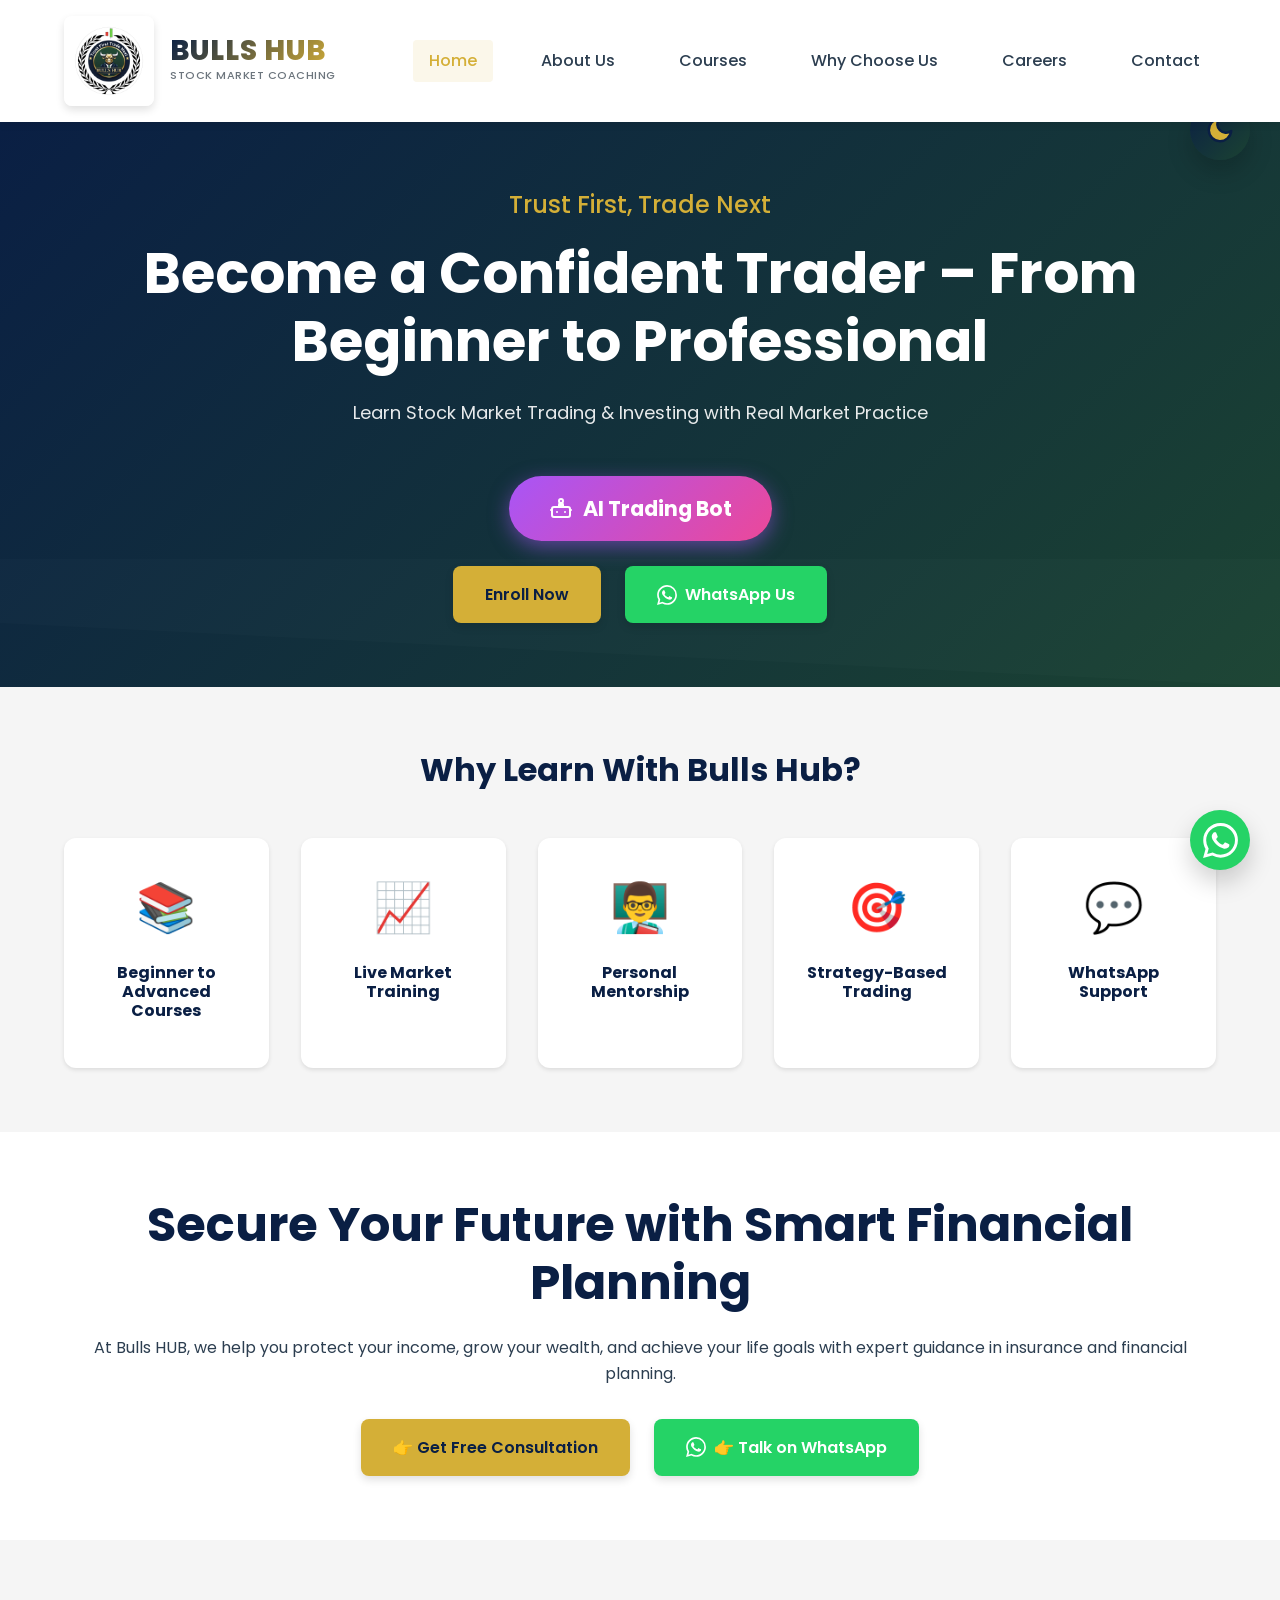
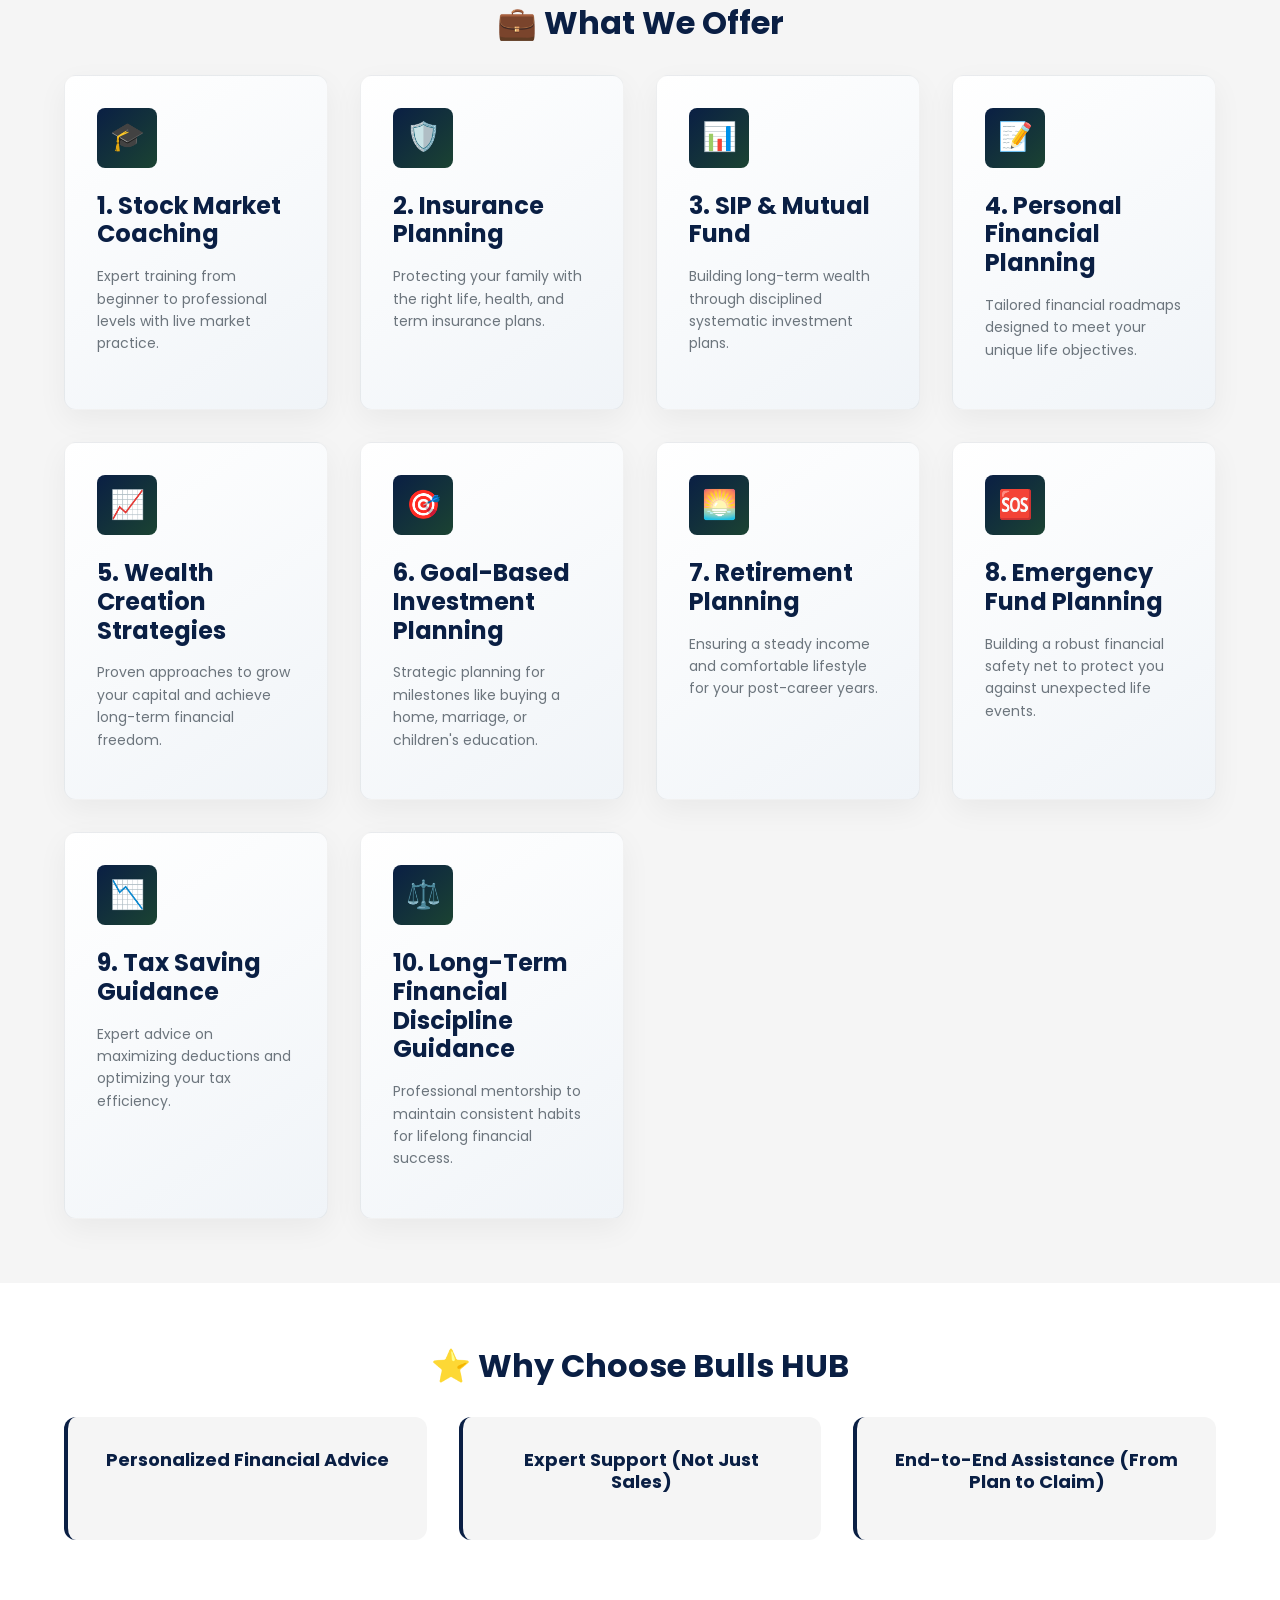
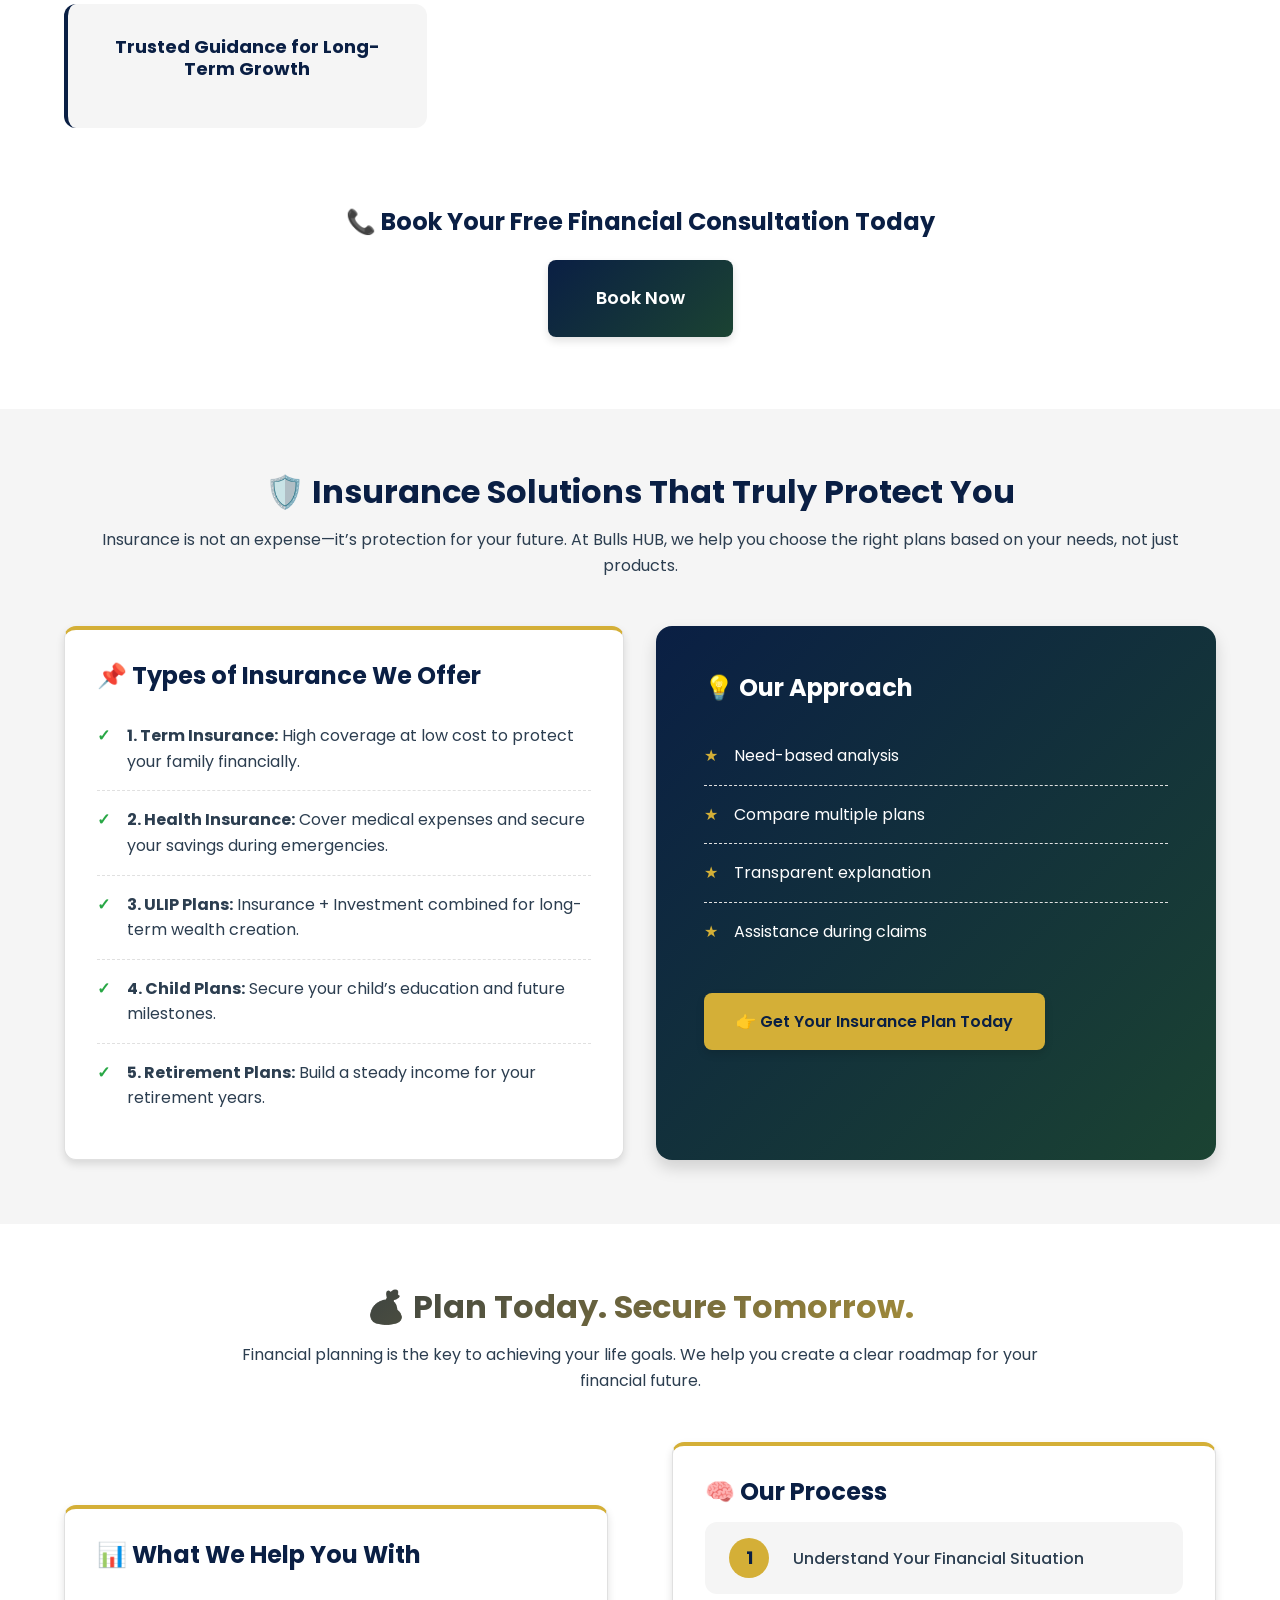
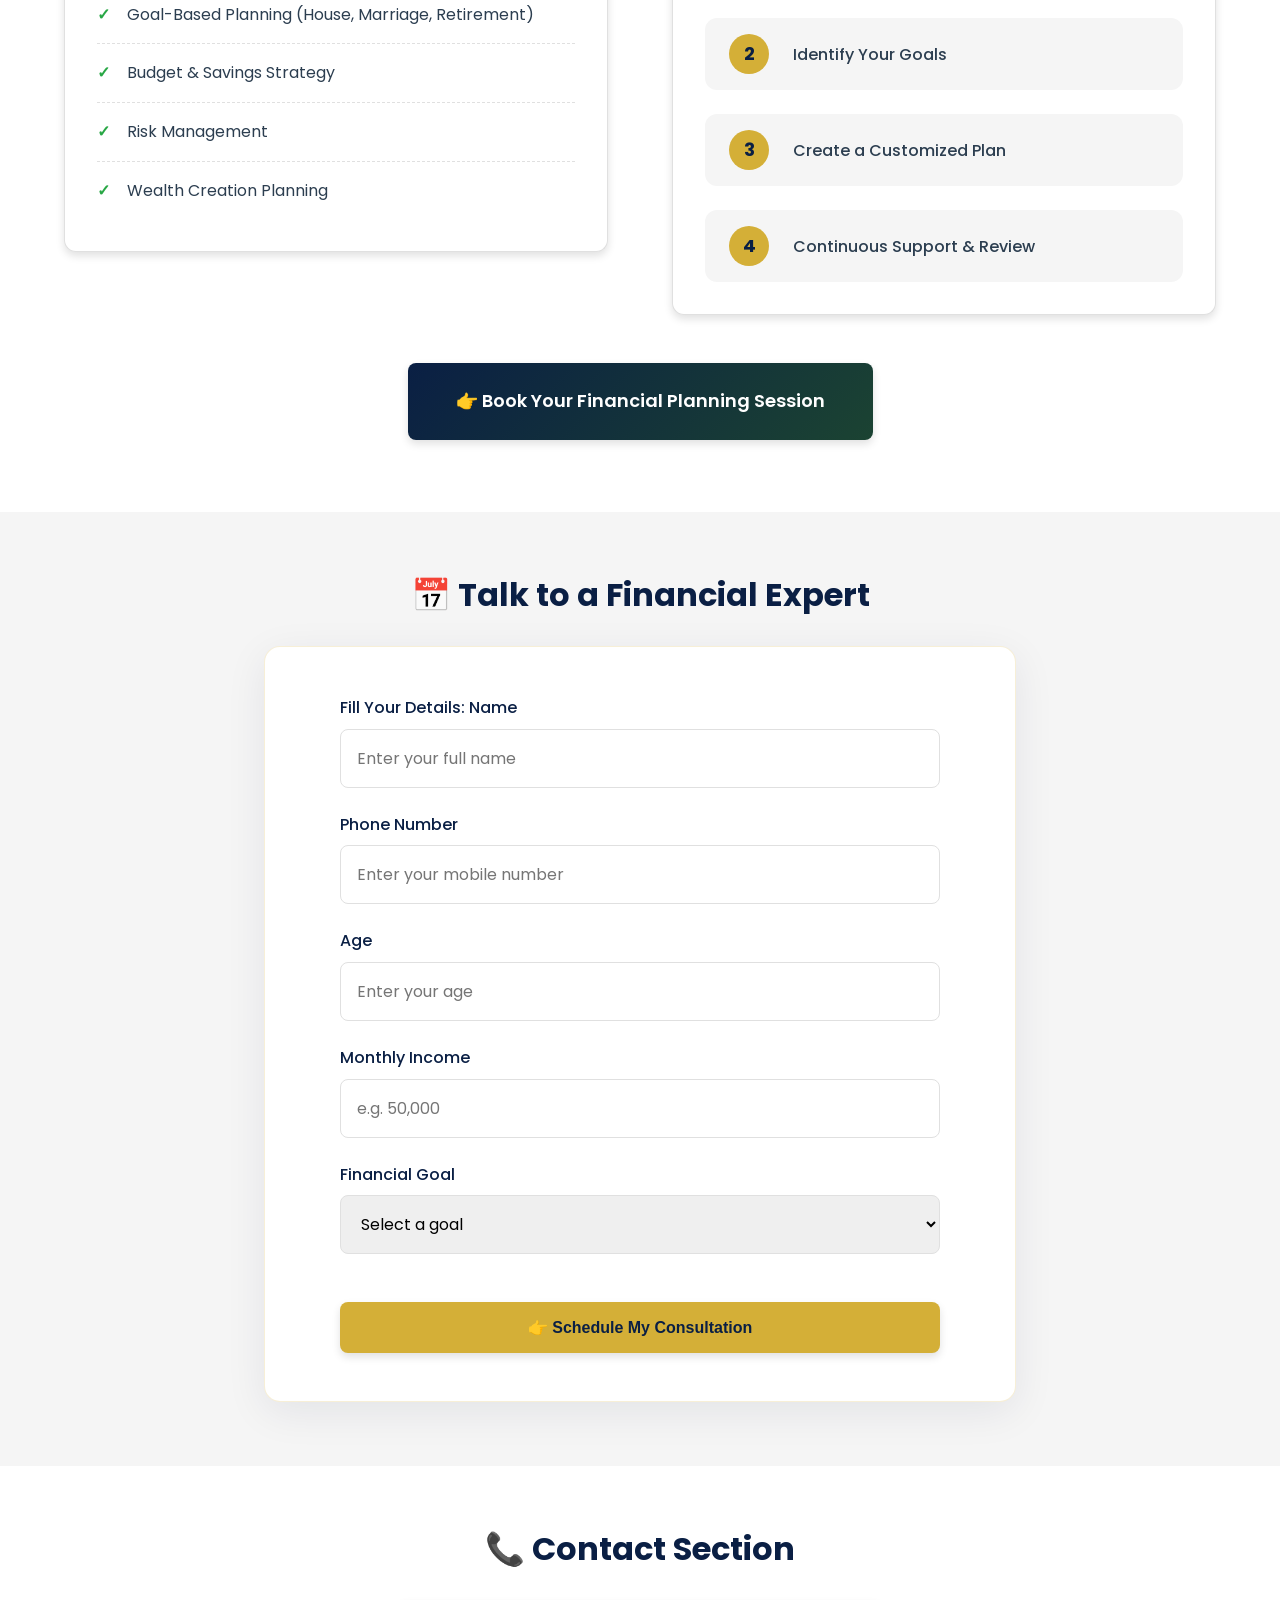
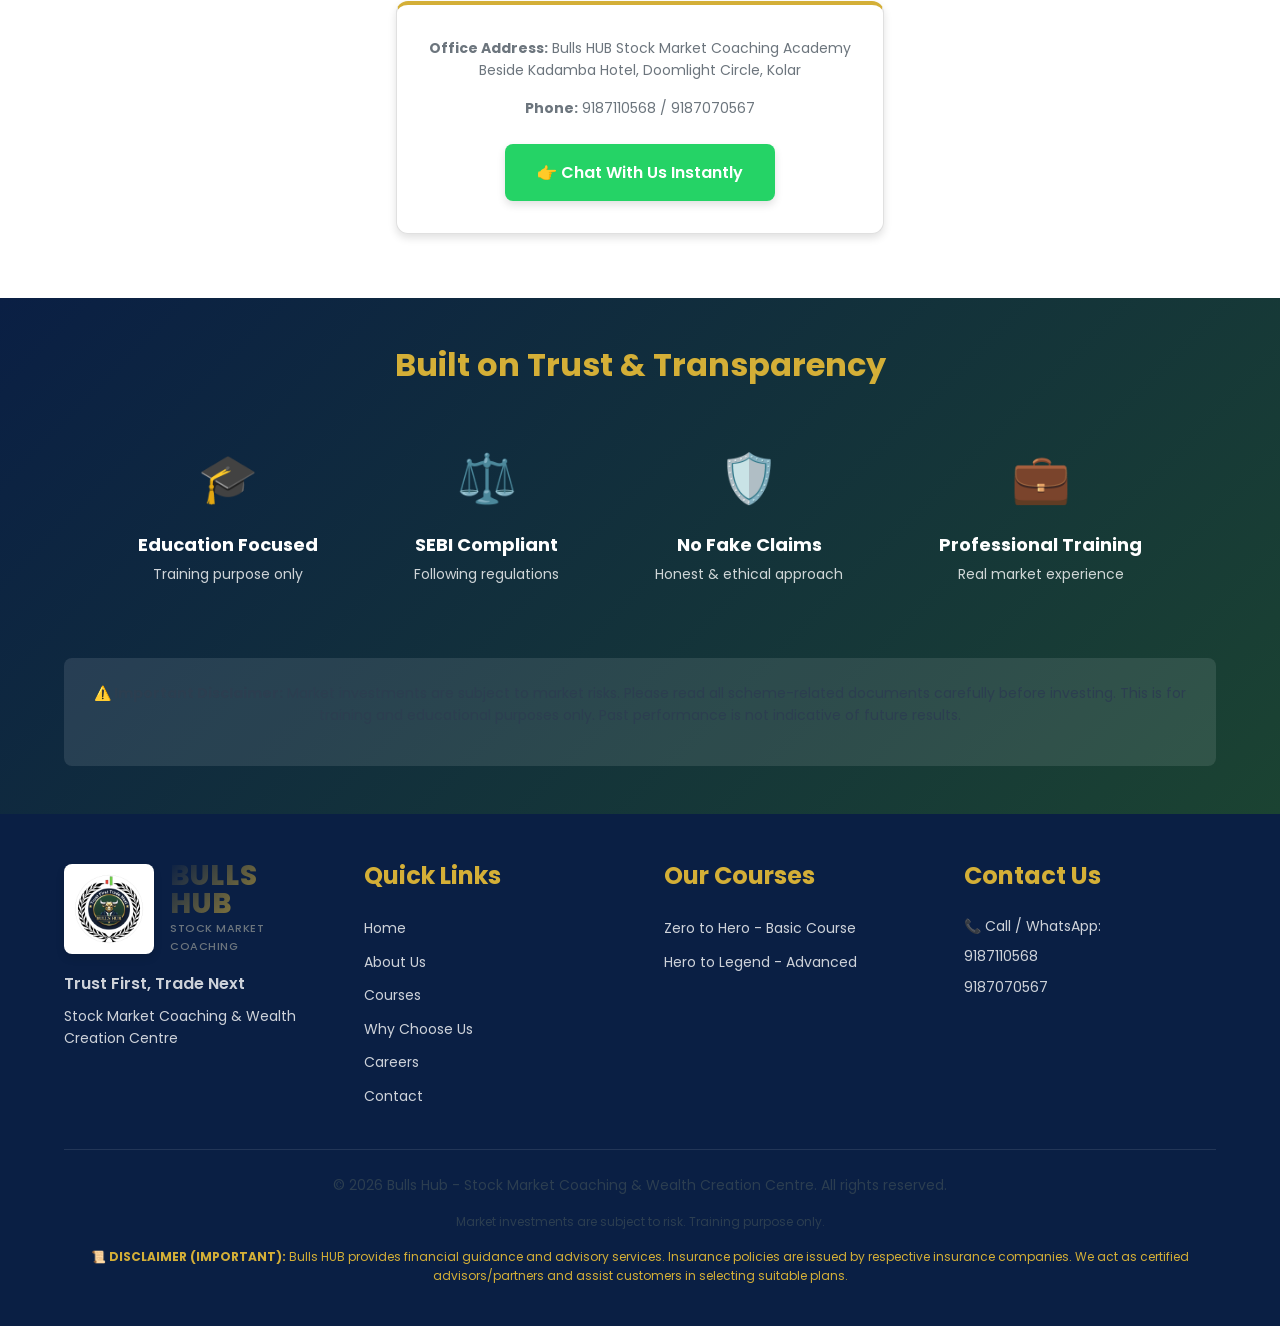
==== commit 709ddec5: "ai bot" ====
--- a/index.html
+++ b/index.html
@@ -22,6 +22,38 @@
 
     <!-- Stylesheet -->
     <link rel="stylesheet" href="css/style.css">
+    <style>
+        .btn-ai-bot {
+            display: inline-flex;
+            align-items: center;
+            justify-content: center;
+            padding: 16px 40px;
+            background: linear-gradient(135deg, #a855f7, #ec4899);
+            color: #fff !important;
+            border: none;
+            border-radius: 50px;
+            font-size: 1.3rem;
+            font-weight: 700;
+            text-decoration: none;
+            cursor: pointer;
+            transition: all 0.3s ease;
+            box-shadow: 0 6px 20px rgba(168, 85, 247, 0.5);
+        }
+
+        .btn-ai-bot:hover {
+            transform: translateY(-2px);
+            box-shadow: 0 6px 20px rgba(168, 85, 247, 0.6);
+            opacity: 0.9;
+        }
+
+        .btn-ai-bot svg {
+            transition: transform 0.3s ease;
+        }
+
+        .btn-ai-bot:hover svg {
+            transform: rotate(15deg) scale(1.1);
+        }
+    </style>
 </head>
 
 <body>
@@ -85,6 +117,13 @@
             <h1>Become a Confident Trader – From Beginner to Professional</h1>
             <p class="subtitle">Learn Stock Market Trading & Investing with Real Market Practice</p>
 
+            <div style="display: flex; justify-content: center; margin: 25px 0;">
+                <a href="https://bot.bullshubcoaching.com/" class="btn-ai-bot" target="_blank" rel="noopener noreferrer">
+                    <svg xmlns="http://www.w3.org/2000/svg" width="24" height="24" viewBox="0 0 24 24" fill="none" stroke="currentColor" stroke-width="2" stroke-linecap="round" stroke-linejoin="round" style="vertical-align: middle; margin-right: 10px;"><rect width="18" height="10" x="3" y="11" rx="2"/><circle cx="12" cy="5" r="2"/><path d="M12 7v4"/><line x1="8" y1="16" x2="8" y2="16"/><line x1="16" y1="16" x2="16" y2="16"/><path d="M10 11V9a2 2 0 0 1 2-2v0a2 2 0 0 1 2 2v2"/><path d="M2 14h1"/><path d="M21 14h1"/></svg>
+                    AI Trading Bot
+                </a>
+            </div>
+
             <div class="hero-cta">
                 <a href="courses.html" class="btn btn-accent">Enroll Now</a>
                 <a href="https://wa.me/919187110568?text=Hello!%20I%20am%20interested%20in%20Bulls%20Hub%20courses"
